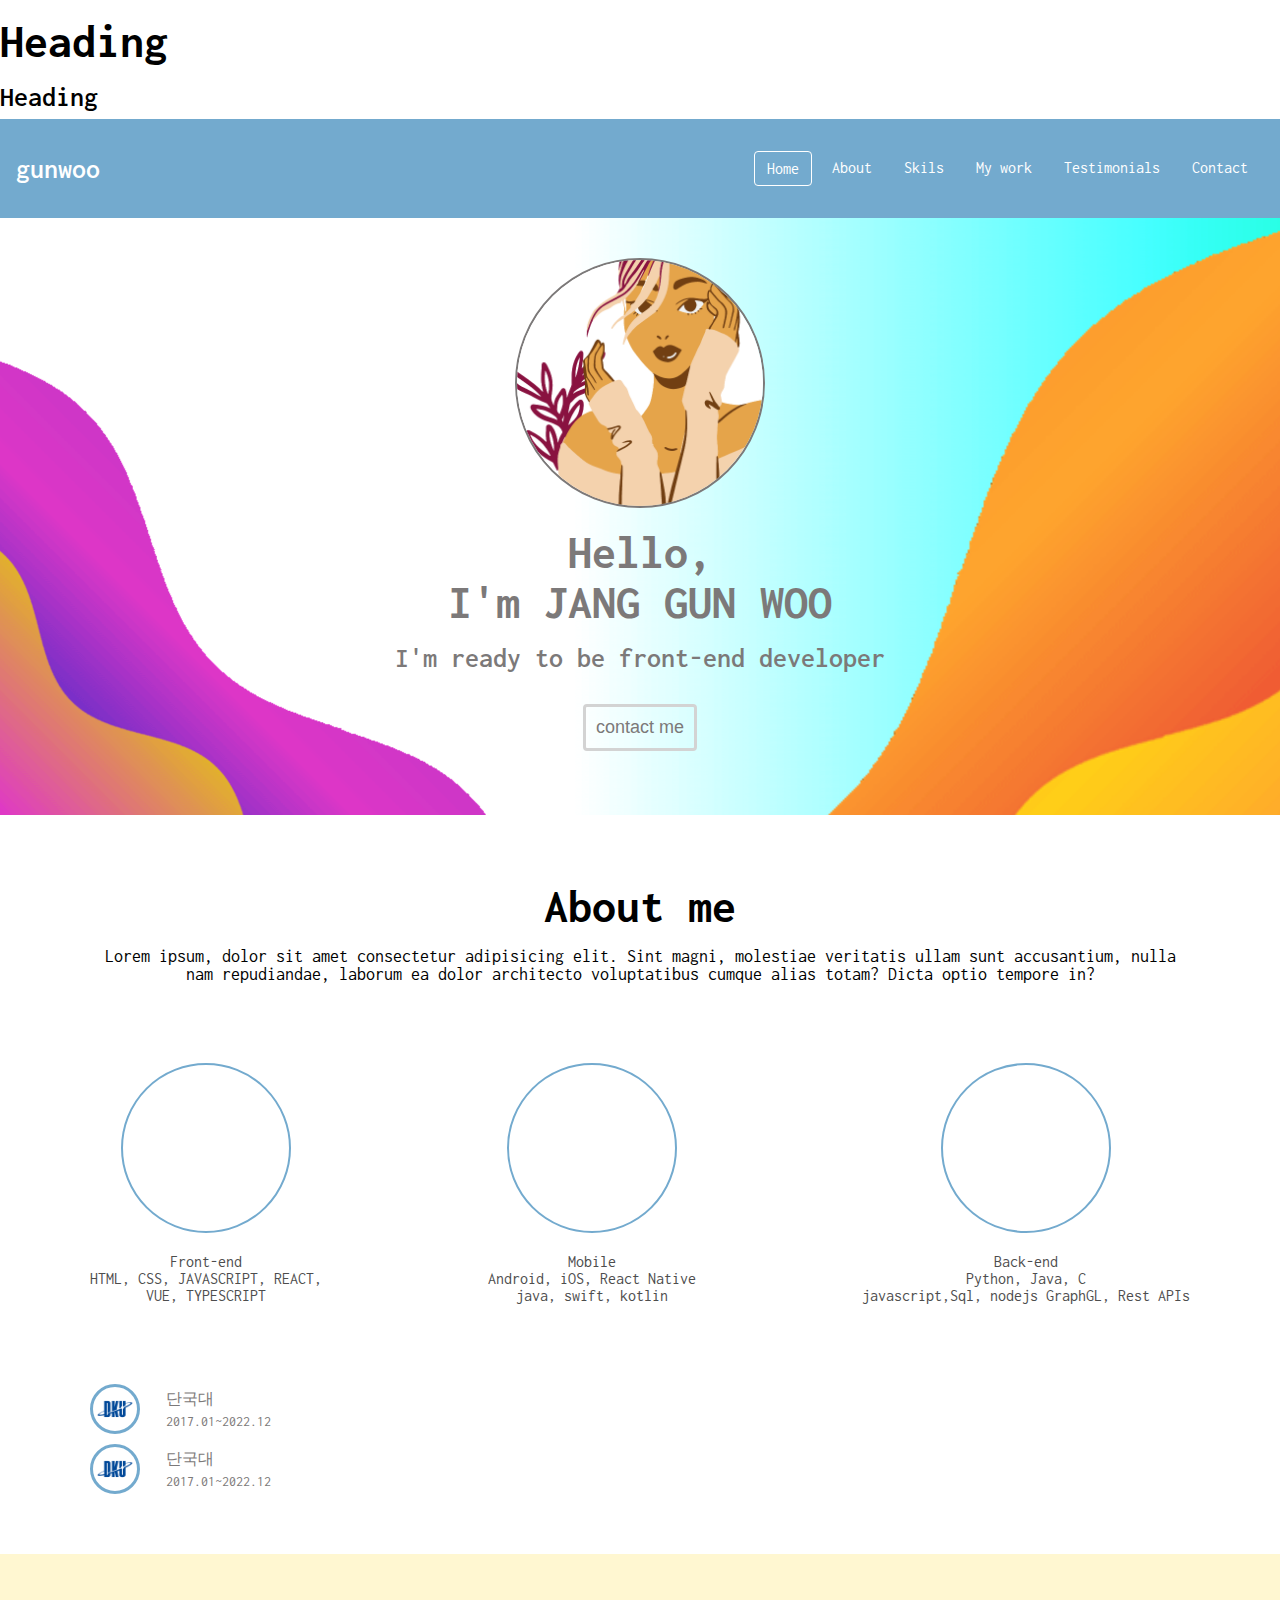
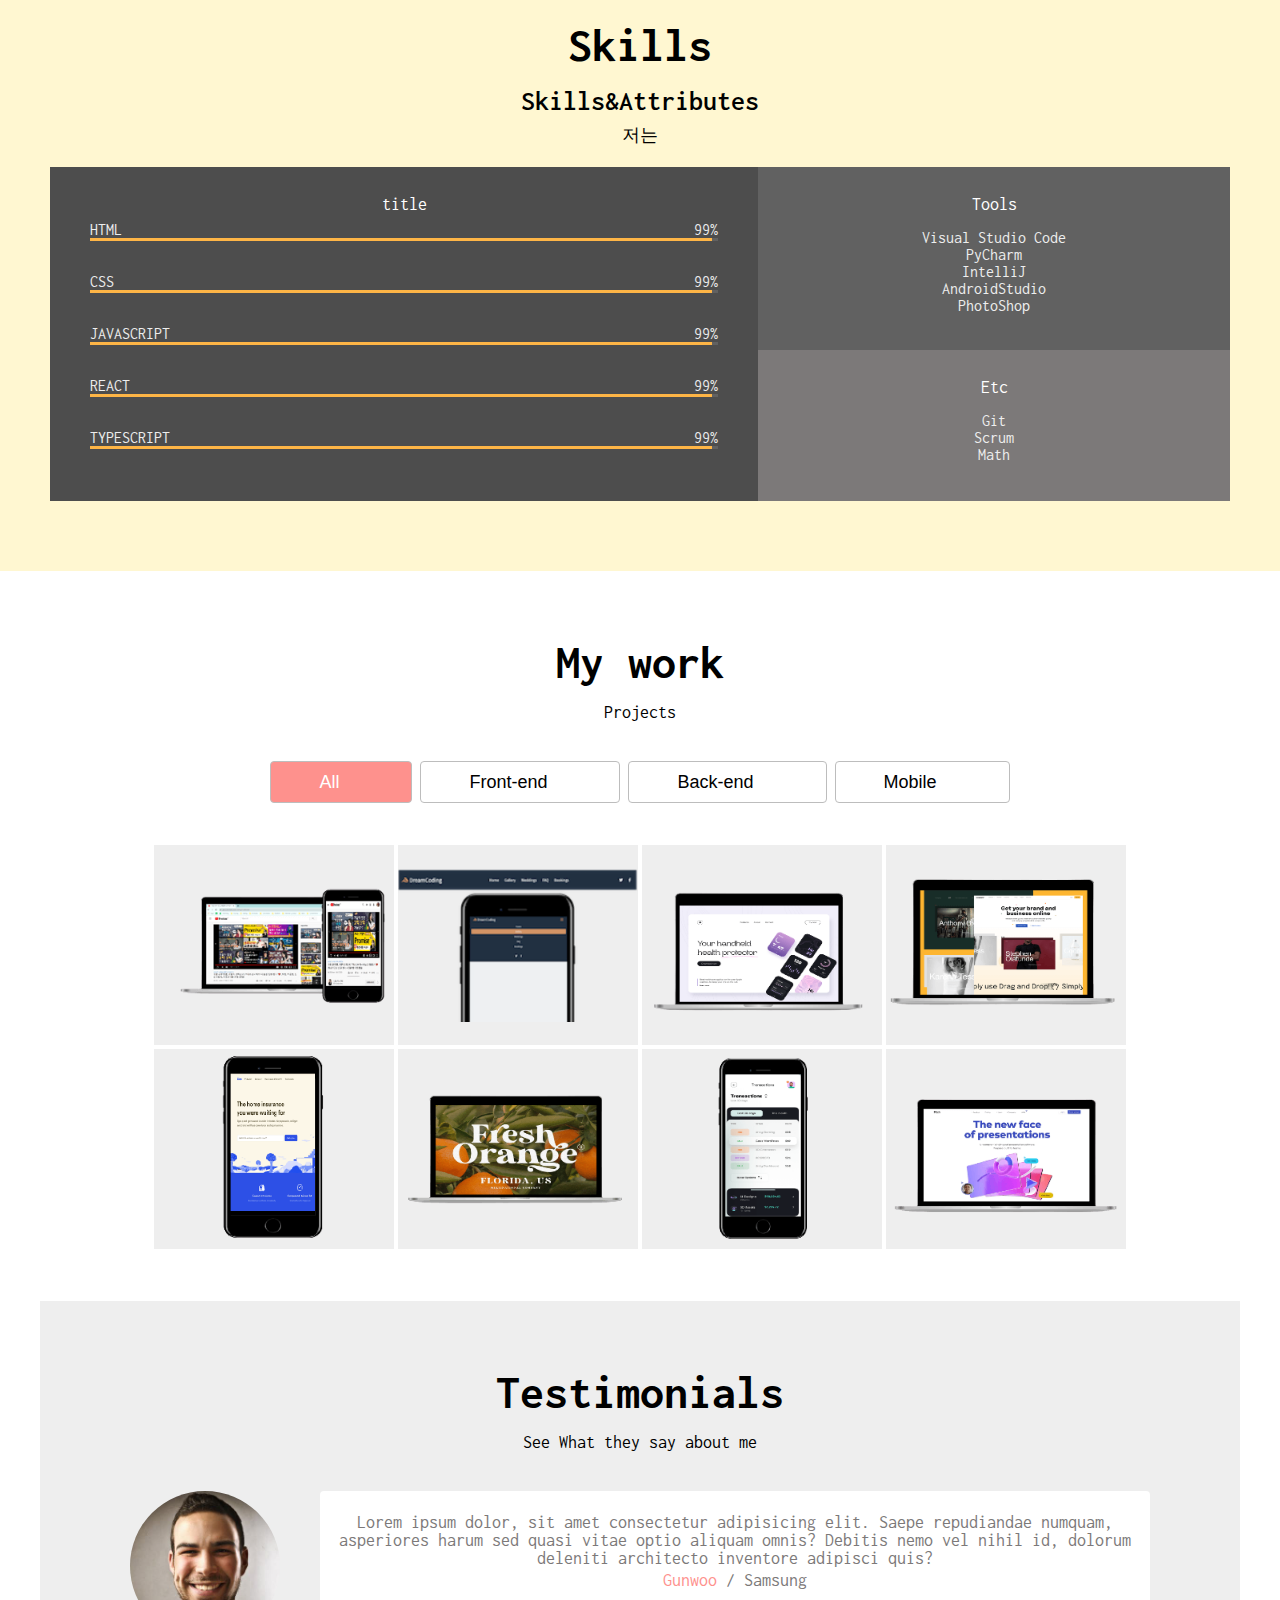
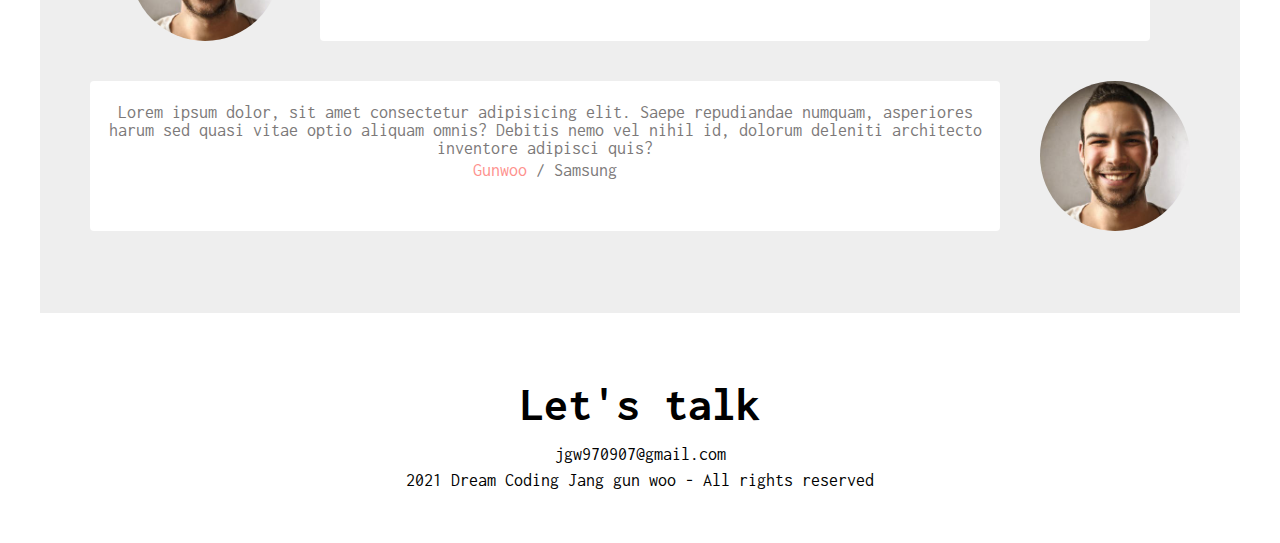
==== index.html @ 12e44b6b "CSS: WORK,TESTIMONIALS" ====
<!DOCTYPE html>
<html lang="en">
  <head>
    <meta charset="UTF-8" />
    <meta http-equiv="X-UA-Compatible" content="IE=edge" />
    <meta name="viewport" content="width=device-width, initial-scale=1.0" />
    <title>gunwoo's Portfolio</title>
    <meta name="description" content="new pront-end developer" />
    <meta name="author" contents="JangGunWoo" />
    <link rel="preconnect" href="https://fonts.googleapis.com" />
    <link rel="preconnect" href="https://fonts.gstatic.com" crossorigin />
    <link rel="icon" type="image/png" href="images/funny.png" />
    <link
      href="https://fonts.googleapis.com/css2?family=Open+Sans:wght@300;400;500&display=swap"
      rel="stylesheet"
    />
    <link rel="preconnect" href="https://fonts.googleapis.com">
    <link rel="preconnect" href="https://fonts.gstatic.com" crossorigin>
    <link href="https://fonts.googleapis.com/css2?family=Inconsolata&family=Open+Sans:wght@300;400;500&display=swap" rel="stylesheet">
    <link
      rel="stylesheet"
      href="https://use.fontawesome.com/releases/v5.15.4/css/all.css"
      integrity="sha384-DyZ88mC6Up2uqS4h/KRgHuoeGwBcD4Ng9SiP4dIRy0EXTlnuz47vAwmeGwVChigm"
      crossorigin="anonymous"
    />
    <link rel="stylesheet" href="main.css" />
    <script src="main.js" defer></script>
  </head>
  <body>
    <h1>Heading</h1>
    <h2>Heading</h2>
    <!-- NAVBAR -->
    <nav id="navbar"> 
      <div class="navbar__logo">
        <i class="fas fa-book"></i>
        <a href="#">gunwoo</a>
      </div>
      <div class="navbar__menu">
        <ul class="navbar__menu">
            <li class="navbar__menu__item active">Home</li>
            <li class="navbar__menu__item">About</li>
            <li class="navbar__menu__item">Skils</li>
            <li class="navbar__menu__item">My work</li>
            <li class="navbar__menu__item">Testimonials</li>
            <li class="navbar__menu__item">Contact</li>
        </ul>
      </div>
    </nav>
    <!-- HOME -->
    <section id="home">
      <img src="images/funny.png" alt="jang's img" class="home_avatar" />
      <h1 class="home__title">Hello, <br />I'm JANG GUN WOO</h1>
      <h2 class="home__description">I'm ready to be front-end developer</h2>
      <button class="home__contact">contact me</button>
    </section>
    <!-- ABOUT -->
    <section id="about" class="section section__container">
      <h1>About me</h1>
      <p>
        Lorem ipsum, dolor sit amet consectetur adipisicing elit. Sint magni, molestiae veritatis
        ullam sunt accusantium, nulla nam repudiandae, laborum ea dolor architecto voluptatibus
        cumque alias totam? Dicta optio tempore in?
      </p>
      <div class="about__cards">
        <div class="about_card1">
          <div class="card__icon">
            <i class="fab fa-html5"></i>
          </div>
          <div class="card__title">Front-end</div>
          <div class="card__description">HTML, CSS, JAVASCRIPT, REACT, <br />VUE, TYPESCRIPT</div>
        </div>
        <div class="about_card2">
          <div class="card__icon">
            <i class="fas fa-mobile-alt"></i>
          </div>
          <div class="card__title">Mobile</div>
          <div class="card__description">Android, iOS, React Native <br />java, swift, kotlin</div>
        </div>
        <div class="about_card3">
          <div class="card__icon">
            <i class="fas fa-database"></i>
          </div>
          <div class="card__title">Back-end</div>
          <div class="card__description">Python, Java, C<br />javascript,Sql, nodejs GraphGL, Rest APIs</div>
        </div>
      </div>
      <div class="about__jobs">
        <img src="images/dku.png" alt="단국대" class="job__logo" />
        <div class="job__description">
          <p class="job__name">단국대</p>
          <p class="job__period">2017.01~2022.12</p>
        </div>
      </div>
      <div class="about__jobs">
        <img src="images/dku.png" alt="단국대" class="job__logo" />
        <div class="job__description">
          <p class="job__name">단국대</p>
          <p class="job__period">2017.01~2022.12</p>
        </div>
      </div>
    </section>
    <!-- SKILLS -->
    <section id="skills" class="section">
      <div class="section__container">
        <h1>Skills</h1>
        <h2>Skills&Attributes</h2>
        <p>저는</p>
        <div class="skillset">
          <div class="skillset__left">
            <h3 class="skillset__title">title</h3>
            <div class="skill"> 
              <div class="skill__description">
                <span>HTML</span>
                <span>99%</span>
              </div> 
              <div class="skill__bar">
                <div class="skill__value" style="width: 99%;"></div>
              </div>
            </div>
            <div class="skill"> 
              <div class="skill__description">
                <span>CSS</span>
                <span>99%</span>
              </div> 
              <div class="skill__bar">
                <div class="skill__value" style="width: 99%;"></div>
              </div>
            </div>
            <div class="skill"> 
              <div class="skill__description">
                <span>JAVASCRIPT</span>
                <span>99%</span>
              </div> 
              <div class="skill__bar">
                <div class="skill__value" style="width: 99%;"></div>
              </div>
            </div>
            <div class="skill"> 
              <div class="skill__description">
                <span>REACT</span>
                <span>99%</span>
              </div> 
              <div class="skill__bar">
                <div class="skill__value" style="width: 99%;"></div>
              </div>
            </div>
            <div class="skill"> 
              
              <div class="skill__description">
                <span>TYPESCRIPT</span>
                <span>99%</span>
              </div>
              <div class="skill__bar">
                <div class="skill__value" style="width: 99%;"></div>
              </div>
            </div>
          </div>
          <div class="skillset__right">
            <div class="tools">
              <h3 class="skillset__title">Tools</h3>
              <ul class="tools__list">
                <li><span>Visual Studio Code</span></li>
                <li><span>PyCharm</span></li>
                <li><span>IntelliJ</span></li>
                <li><span>AndroidStudio</span></li>
                <li><span>PhotoShop</span></li>
              </ul>
            </div>
            <div class="etc">
              <h3 class="skillset__title">Etc</h3>
              <ul class="etc__list">
                <li><span>Git</span></li>
                <li><span>Scrum</span></li>
                <li><span>Math</span></li>
              </ul>
            </div>
          </div>
        </div>
      </div>
    </section>
    <!-- WORK -->
    <section id="work" class="section section__container">
      <h1>My work</h1>
      <h3>Projects</h3>
      <div class="category">
        <button class="category__btn active">All<span class="category__count">2</span></button>
        <button class="category__btn">Front-end<span class="category__count">2</span></button>
        <button class="category__btn">Back-end<span class="category__count">2</span></button>
        <button class="category__btn">Mobile<span class="category__count">2</span></button>
      </div>
      <div class="work__projects">
        <a href="https://youtube.com" class="project" target="blank">
          <img src="images/projects/projects/project1.png" alt="Youtube" class="project__image"/>
          <div class="project__description">
            <h3>Youtube Site</h3>
            <span>Clone coding HTML & CSS</span>
          </div>
        </a>
        <a href="https://youtube.com" class="project" target="blank">
          <img src="images/projects/projects/project2.png" alt="Youtube" class="project__image"/>
          <div class="project__description">
            <h3>Youtube Site</h3>
            <span>Clone coding HTML & CSS</span>
          </div>
        </a>
        <a href="https://youtube.com" class="project" target="blank">
          <img src="images/projects/projects/project3.png" alt="Youtube" class="project__image"/>
          <div class="project__description">
            <h3>Youtube Site</h3>
            <span>Clone coding HTML & CSS</span>
          </div>
        </a>
        <a href="https://youtube.com" class="project" target="blank">
          <img src="images/projects/projects/project4.png" alt="Youtube" class="project__image"/>
          <div class="project__description">
            <h3>Youtube Site</h3>
            <span>Clone coding HTML & CSS</span>
          </div>
        </a>
        <a href="https://youtube.com" class="project" target="blank">
          <img src="images/projects/projects/project5.png" alt="Youtube" class="project__image"/>
          <div class="project__description">
            <h3>Youtube Site</h3>
            <span>Clone coding HTML & CSS</span>
          </div>
        </a>
        <a href="https://youtube.com" class="project" target="blank">
          <img src="images/projects/projects/project6.png" alt="Youtube" class="project__image"/>
          <div class="project__description">
            <h3>Youtube Site</h3>
            <span>Clone coding HTML & CSS</span>
          </div>
        </a>
        <a href="https://youtube.com" class="project" target="blank">
          <img src="images/projects/projects/project7.png" alt="Youtube" class="project__image"/>
          <div class="project__description">
            <h3>Youtube Site</h3>
            <span>Clone coding HTML & CSS</span>
          </div>
        </a>
        <a href="https://youtube.com" class="project" target="blank">
          <img src="images/projects/projects/project8.png" alt="Youtube" class="project__image"/>
          <div class="project__description">
            <h3>Youtube Site</h3>
            <span>Clone coding HTML & CSS</span>
          </div>
        </a>
      </div>
    </section>
    <!-- TESTIMONIALS -->
    <section id="testimonials" class="section section__container">
      <h1>Testimonials</h1>
      <h3>See What they say about me</h3>
      <div class="testimonials">
        <div class="testimonial">
          <img src="images/projects/projects/person.jpg" alt="person" class="testimonial__img" />
          <div class="testimonial__speech-bubble">
            <p>
              Lorem ipsum dolor, sit amet consectetur adipisicing elit. Saepe repudiandae numquam,
              asperiores harum sed quasi vitae optio aliquam omnis? Debitis nemo vel nihil id,
              dolorum deleniti architecto inventore adipisci quis?
            </p>
            <p class="name"><a href="https://github.com">Gunwoo</a> / Samsung</p>
          </div>
        </div>
      </div>
      <div class="testimonial">
        <div class="testimonial__speech-bubble">
          <p>
            Lorem ipsum dolor, sit amet consectetur adipisicing elit. Saepe repudiandae numquam,
            asperiores harum sed quasi vitae optio aliquam omnis? Debitis nemo vel nihil id,
            dolorum deleniti architecto inventore adipisci quis?
          </p>
          <p class="name"><a href="https://github.com">Gunwoo</a> / Samsung</p>
        </div>
        <img src="images/projects/projects/person.jpg" alt="person" class="testimonial__img" />
      </div>
    </div>
    </section>
    <!-- CONTACT -->
    <section id="contact" class="section section__container">
      <h1 class="contact__title">Let's talk</h1>
        <h3 class="contact__email">jgw970907@gmail.com</h3>
        <div class="contact__icon">
          <a href="https://github.com" target="_blank"><i class="fab fa-github"></i></a>
          <a href="#"><i class="fab fa-invision" target="_blank"></i></a>
        </div>
        <p class="contact__rights">
          2021 Dream Coding Jang gun woo - All rights reserved
        </p>
    </section>
  </body>
</html>
---- main.css ----
/* Global */

:root {
  /* Color */
  --color-white: #ffffff;
  --color-light-white: #eeeeee;
  --color-dark-white: #bdbdbd;
  --color-pink: #fe918d;
  --color-dark-pink: #ff6863;
  --color-dark-grey: #4d4d4d;
  --color-grey: #616161;
  --color-light-grey: #7c7979;
  --color-blue: #73aace;
  --color-yellow: #fff7d1;
  --color-orange: #feb546;
  --color-black: #000000;

  /* Font size */
  --font-large: 48px;
  --font-medium: 28px;
  --font-regular: 18px;
  --font-small: 16px;
  --font-micro: 14px;

  /* Font weight */
  --weight-bold: 700;
  --weight-semi-bold: 600;
  --weight-regular: 400;

  /* Size */
  --size-border-radius: 4px;
  /* Animation duration */
  --animation-duration: 300ms;
}

/* Universal tags */
* {
  box-sizing: border-box;
}
body {
  font-family: 'Inconsolata', monospace;
  margin: 0;
  cursor: default;
}
button {
  background-color: transparent;
  cursor: pointer;
  outline: none;
  border: none;
}
a {
  text-decoration: none;
  color: var(--color-white);
}
ul {
  list-style: none;
  padding-left: 0;
}
/* Typography */

h1 {
  font-size: var(--font-large);
  font-weight: var(--weight-bold);
  color: var(--color-black);
  margin: 16px 0px;
}

h2 {
  font-size: var(--font-medium);
  font-weight: var(--weight-semi-bold);
  color: var(--color-black);
  margin: 8px 0;
}

h3 {
  font-size: var(--font-regular);
  font-weight: var(--weight-regular);
  color: var(--color-black);
  margin: 8px 0;
}

p {
  font-size: var(--font-regular);
  font-weight: var(--weight-regular);
  color: var(--color-black);
  margin: 4px 0;
}

/* Navbar */
#navbar {
  display: flex;
  justify-content: space-between;
  background-color: #73aace;
  align-items: center;
  color: var(--color-white);
  padding: 16px;
}
.navbar__logo {
  font-size: var(--font-medium);
  font-weight: var(--weight-semi-bold);
}
.navbar__menu {
  display: flex;
}
.navbar__menu__item {
  padding: 8px 12px;
  margin: 0 4px;
  cursor: pointer;
  border-radius: var(--size-border-radius);
}
.navbar__menu__item.active {
  border: 1px solid var(--color-white);
}
.navbar__menu__item:hover {
  background-color: var(--color-dark-grey);
}

/* Home */
#home {
  background: url('images/home-background.png') center/cover no-repeat;
  padding: 40px;
  text-align: center;
}
.home_avatar {
  width: 250px;
  height: 250px;
  border-radius: 50%;
  border: 2px solid var(--color-light-grey);
}
.home__title,
.home__description {
  color: var(--color-light-grey);
}
.home__contact {
  font-size: var(--font-regular);
  font-weight: var(--weight-regular);
  color: var(--color-light-grey);
  border: 3px solid lightgray;
  border-radius: var(--size-border-radius);
  margin: 24px;
  padding: 10px;
}
/* Section */
.section {
  padding: 50px;
  text-align: center;
  margin: auto;
}
.section__container {
  max-width: 1200px;
  margin: auto;
}
.about__cards {
  display: flex;
  justify-content: space-between;
  margin: 80px 0;
}
.card__icon {
  border: 2px solid var(--color-blue);
  border-radius: 50%;
  color: var(--color-blue);
  font-size: 70px;
  width: 170px;
  height: 170px;
  background-color: white;
  margin: auto;
  line-height: 170px;
  margin-bottom: 20px;
}
.card__title,
.card__description {
  color: var(--color-dark-grey);
}
.card__description {
  font-size: var(--font-small);
}
.card__icon i {
  transition: all var(--animation-duration) ease;
}
.card__icon:hover i {
  color: var(--color-pink);
  transform: rotate(-30deg) scale(1.1);
}
.about__jobs {
  align-items: center;
  margin: 10px 0;
  display: flex;
}
.job__description {
  margin: 0 16px;
  text-align: left;
}
.job__logo {
  border: 3px solid var(--color-blue);
  border-radius: 50%;
  margin-right: 10px;
  width: 50px;
  height: 50px;
}
.job__name,
.job__period {
  color: var(--color-light-grey);
}
.job__name {
  font-size: var(--font-small);
}
.job__period {
  font-size: var(--font-micro);
}
#skills {
  background-color: var(--color-yellow);
}
.skillset {
  margin: 20px 0;
  display: flex;
  background-color: var(--color-light-grey);
  color: var(--color-light-white);
}
.skillset__title {
  color: white;
}
.skillset__left {
  padding: 20px 40px;
  flex-basis: 60%;
  background-color: var(--color-dark-grey);
}
.skill {
  margin-bottom: 32px;
}
.skill__description {
  display: flex;
  justify-content: space-between;
}
.skill__bar {
  width: 100%;
  height: 3px;
  background-color: var(--color-grey);
}
.skill__value {
  width: 100%;
  height: 3px;
  background-color: var(--color-orange);
}
.skillset__right {
  flex-basis: 40%;
}
.tools {
  background-color: var(--color-grey);
}

.tools,
.etc {
  padding: 20px;
}

/* Work */
.category {
  margin: 40px;
}
.category__btn {
  border: 1px solid var(--color-dark-white);
  border-radius: var(--size-border-radius);
  font-size: var(--font-regular);
  padding: 8px 48px;
}
.category__btn.active,
.category__btn:hover {
  background-color: var(--color-pink);
  color: var(--color-white);
}
.category__btn.active,
.category__count.active,
.category__btn:hover .category__count {
  opacity: 1;
  top: 0;
}
.category__count {
  background-color: var(--color-orange);
  border-radius: 50%;
  color: var(--color-white);
  width: 24px;
  height: 24px;
  display: inline-block;
  line-height: 24px;
  position: relative;
  top: -20px;
  left: 4px;
  opacity: 0;
  transition: all var(--animation-duration) ease-in;
}
.work__projects {
  display: flex;
  flex-wrap: wrap;
  justify-content: center;
}
.project {
  position: relative;
  display: flex;
  justify-content: center;
  align-items: center;
  width: 240px;
  height: 200px;
  margin: 2px;
  background-color: var(--color-light-white);
}
.project__image {
  max-width: 100%;
  max-height: 100%;
}
.project__description {
  position: absolute;
  background-color: black;
  display: flex;
  flex-direction: column;
  justify-content: center;
  width: 100%;
  height: 100%;
  top: 0;
  left: 0;
  opacity: 0;
  transform: translateY(10px);
  transition: all var(--animation-duration) ease-in;
}
.project:hover .project__description {
  transform: translateY(0px);
  opacity: 0.8;
}
.project__description h3 {
  color: var(--color-white);
}
.project__description h3:after {
  content: '';
  display: block;
  position: relative;
  left: 50%;
  width: 25px;
  height: 2px;
  margin-left: -12px;
  margin-top: 8px;
  background-color: var(--color-dark-white);
}
#testimonials {
  background-color: var(--color-light-white);
}
.testimonials {
  margin: 40px;
}
.testimonial {
  display: flex;
  margin: 32px 0;
}
.testimonial__img {
  width: 150px;
  height: 150px;
  border-radius: 50%;
}
.testimonial__img:nth-child(odd) {
  margin-right: 40px;
}
.testimonial__img:nth-child(even) {
  margin-left: 40px;
}
.testimonial__speech-bubble {
  padding: 18px;
  background-color: var(--color-white);
  border-radius: var(--size-border-radius);
}
.testimonial__speech-bubble p {
  color: var(--color-light-grey);
}
.testimonial__speech-bubble a {
  color: var(--color-pink);
}
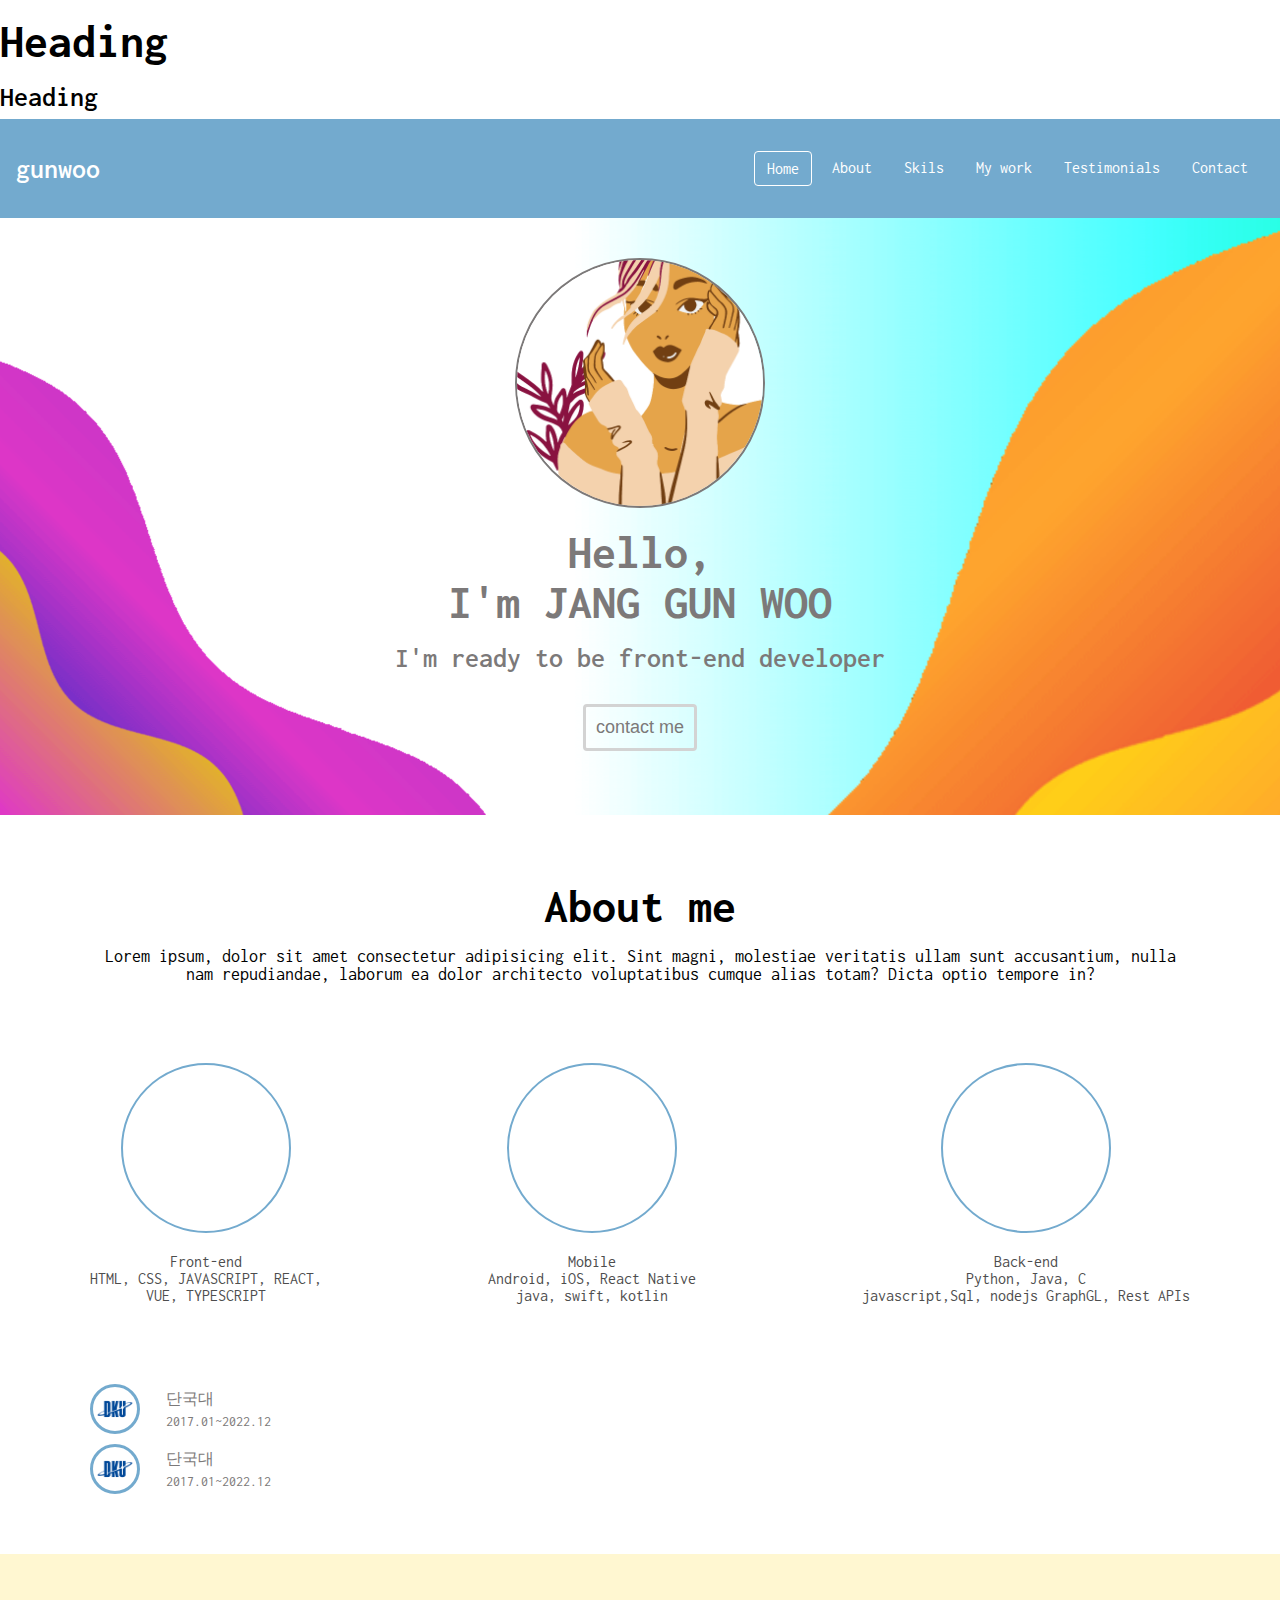
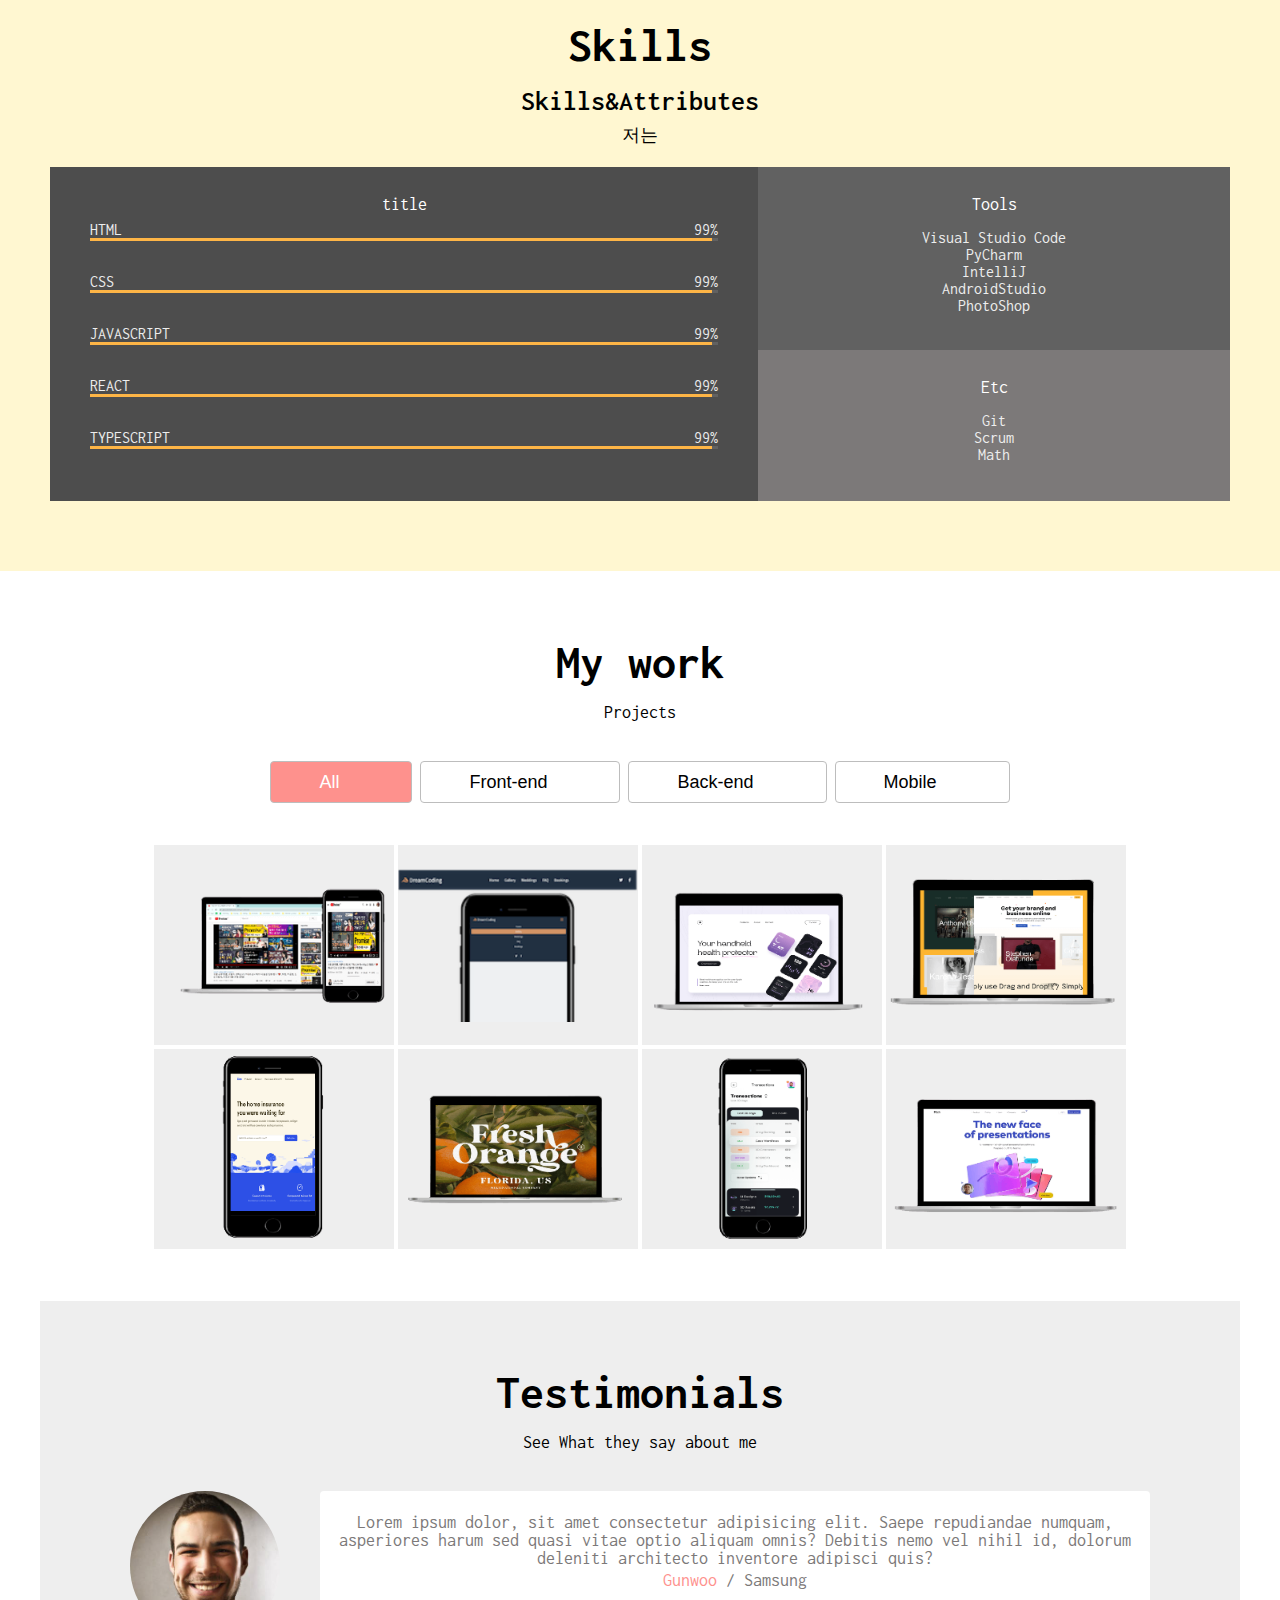
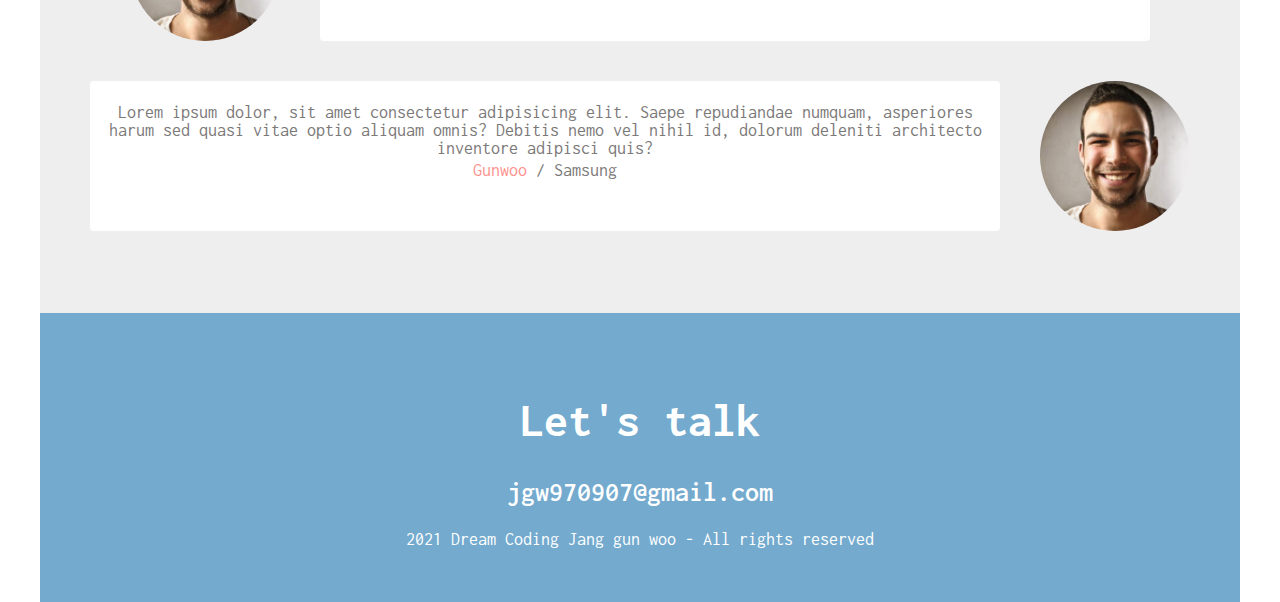
==== commit 70fa2179: "CSS: CONTACT" ====
--- a/index.html
+++ b/index.html
@@ -279,8 +279,8 @@
     </section>
     <!-- CONTACT -->
     <section id="contact" class="section section__container">
-      <h1 class="contact__title">Let's talk</h1>
-        <h3 class="contact__email">jgw970907@gmail.com</h3>
+        <h1 class="contact__title">Let's talk</h1>
+        <h2 class="contact__email">jgw970907@gmail.com</h3>
         <div class="contact__icon">
           <a href="https://github.com" target="_blank"><i class="fab fa-github"></i></a>
           <a href="#"><i class="fab fa-invision" target="_blank"></i></a>
--- a/main.css
+++ b/main.css
@@ -150,6 +150,7 @@
   max-width: 1200px;
   margin: auto;
 }
+/* About */
 .about__cards {
   display: flex;
   justify-content: space-between;
@@ -371,3 +372,26 @@
 .testimonial__speech-bubble a {
   color: var(--color-pink);
 }
+/* Contact */
+#contact {
+  background-color: var(--color-blue);
+}
+.contact__email,
+.contact__rights,
+.contact__title {
+  color: var(--color-white);
+}
+.contact__title {
+  margin: 32px 0;
+}
+.contact__icon {
+  font-size: var(--font-large);
+  margin: 24px 0;
+}
+.contact__icon i {
+  transition: all var(duration) ease-in;
+}
+.contact__icon i:hover {
+  transform: scale(1.1);
+  color: var(--color-yellow);
+}
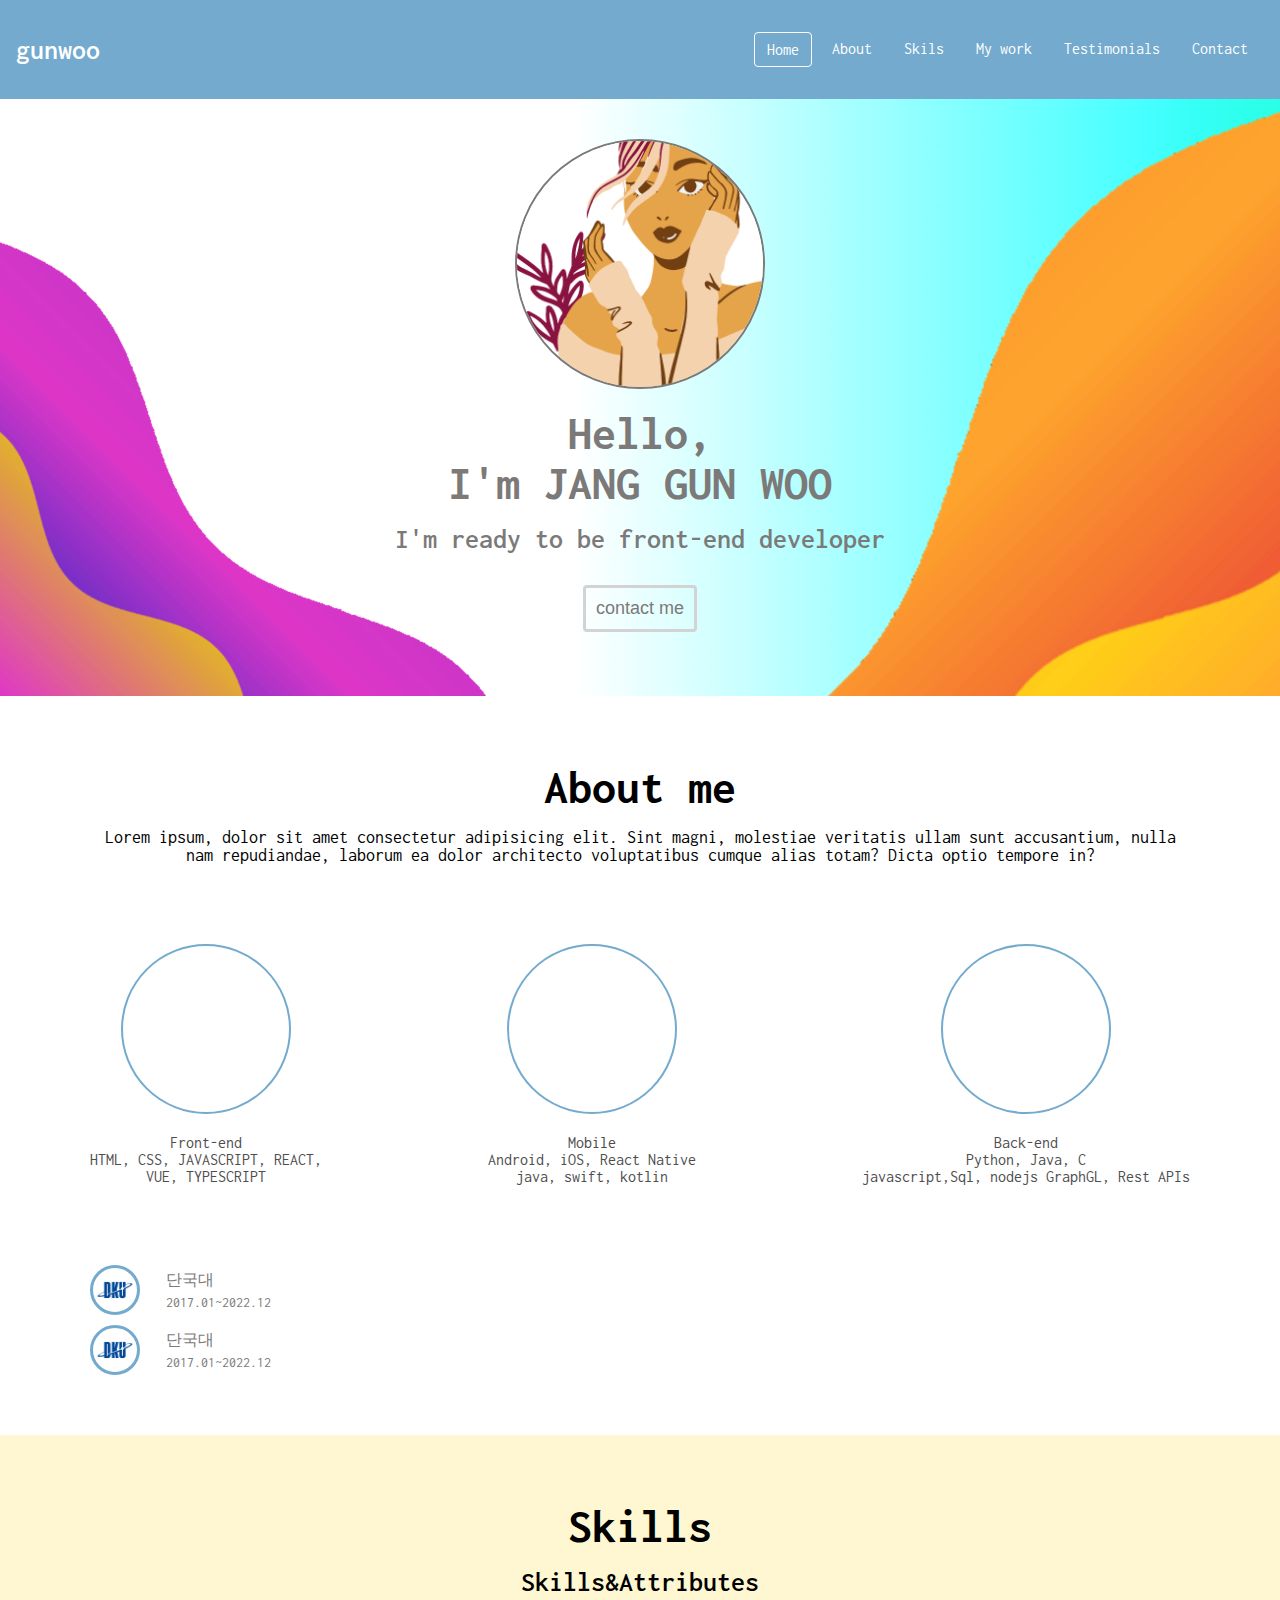
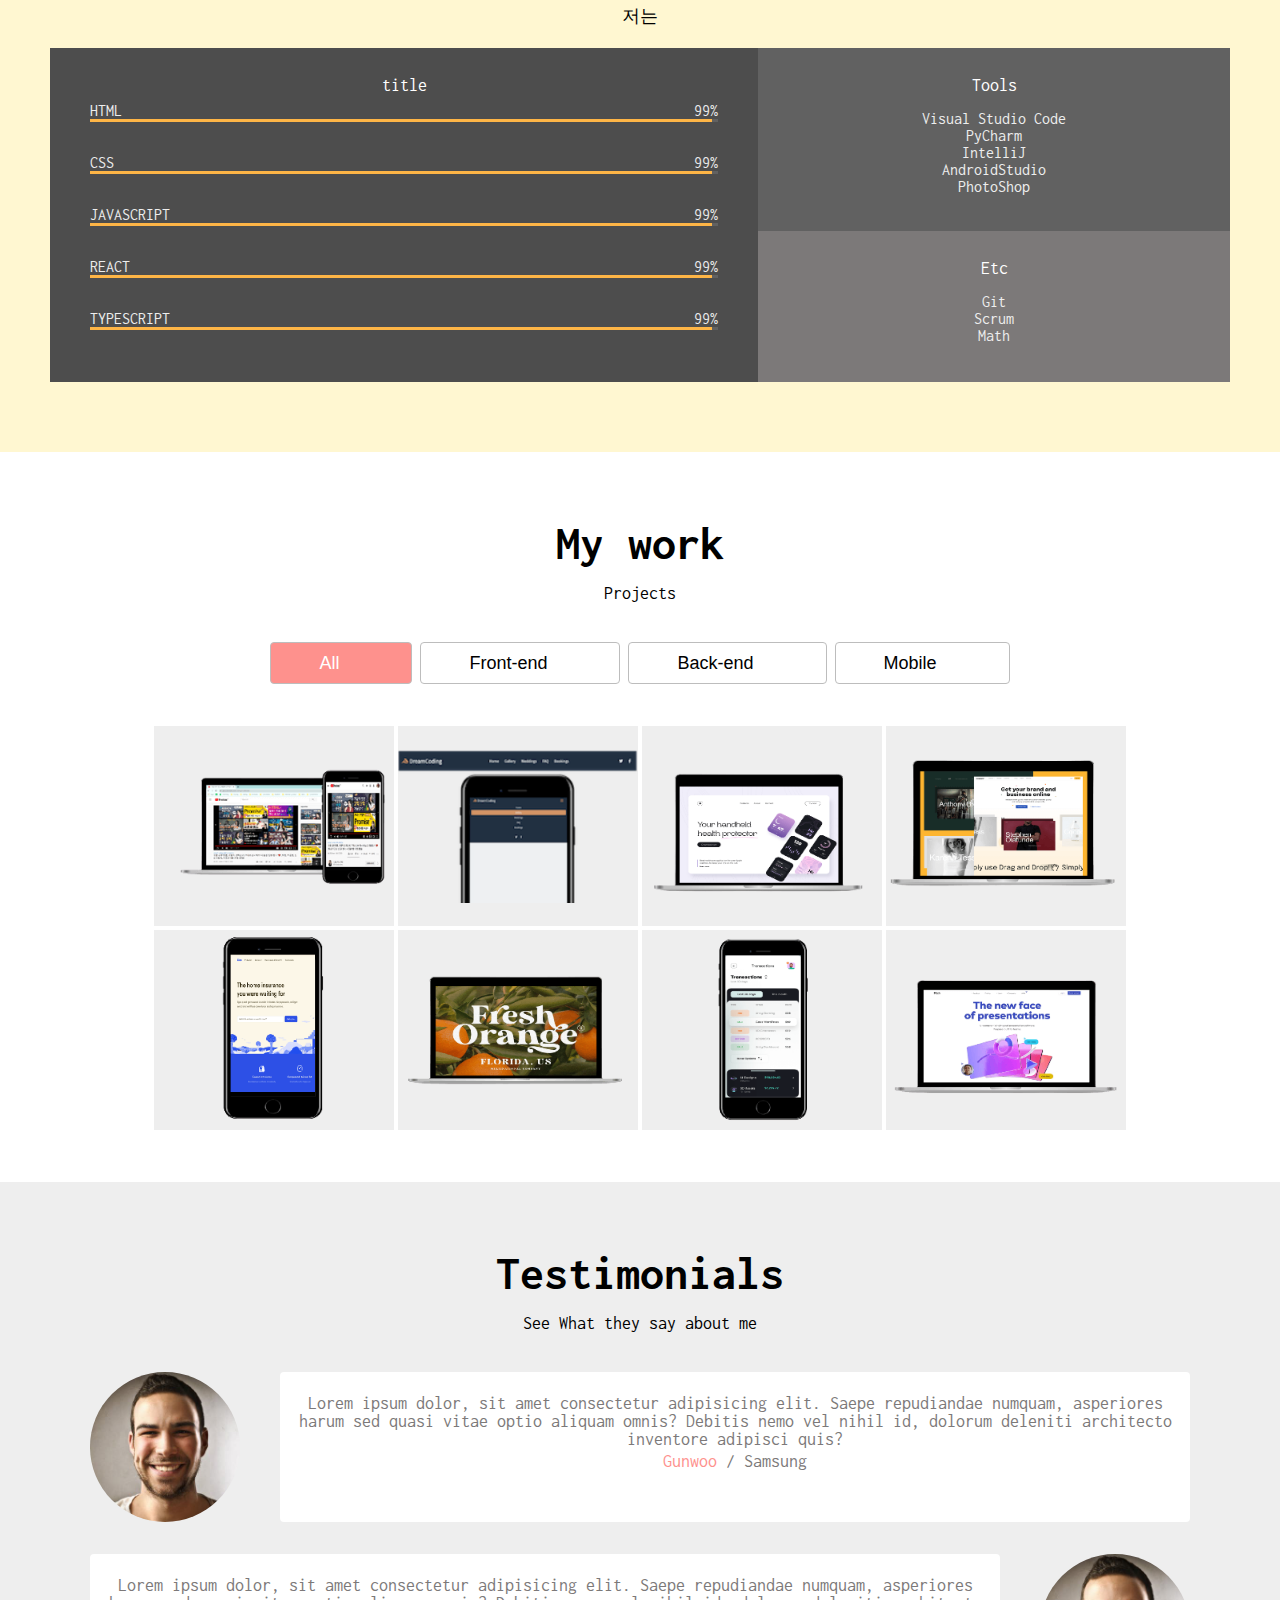
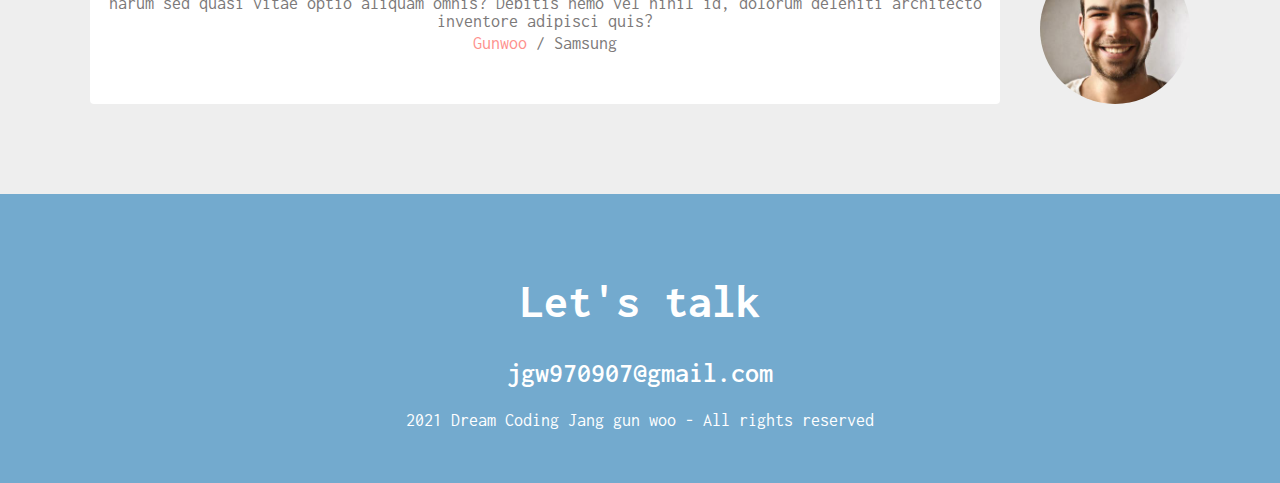
==== commit 67e5cc0a: "CSS: responsive" ====
--- a/index.html
+++ b/index.html
@@ -27,8 +27,6 @@
     <script src="main.js" defer></script>
   </head>
   <body>
-    <h1>Heading</h1>
-    <h2>Heading</h2>
     <!-- NAVBAR -->
     <nav id="navbar"> 
       <div class="navbar__logo">
@@ -45,7 +43,13 @@
             <li class="navbar__menu__item">Contact</li>
         </ul>
       </div>
+
+      <!-- Toggle button -->
+      <button class="navbar__toggle-btn">
+        <i class="fas fa-bars"></i>
+      </button>
     </nav>
+
     <!-- HOME -->
     <section id="home">
       <img src="images/funny.png" alt="jang's img" class="home_avatar" />
@@ -54,6 +58,7 @@
       <button class="home__contact">contact me</button>
     </section>
     <!-- ABOUT -->
+
     <section id="about" class="section section__container">
       <h1>About me</h1>
       <p>
@@ -62,21 +67,21 @@
         cumque alias totam? Dicta optio tempore in?
       </p>
       <div class="about__cards">
-        <div class="about_card1">
+        <div class="about__card">
           <div class="card__icon">
             <i class="fab fa-html5"></i>
           </div>
           <div class="card__title">Front-end</div>
           <div class="card__description">HTML, CSS, JAVASCRIPT, REACT, <br />VUE, TYPESCRIPT</div>
         </div>
-        <div class="about_card2">
+        <div class="about__card">
           <div class="card__icon">
             <i class="fas fa-mobile-alt"></i>
           </div>
           <div class="card__title">Mobile</div>
           <div class="card__description">Android, iOS, React Native <br />java, swift, kotlin</div>
         </div>
-        <div class="about_card3">
+        <div class="about__card">
           <div class="card__icon">
             <i class="fas fa-database"></i>
           </div>
@@ -179,8 +184,9 @@
       </div>
     </section>
     <!-- WORK -->
-    <section id="work" class="section section__container">
-      <h1>My work</h1>
+    <section id="work" class="section">
+      <div class="section__container">
+        <h1>My work</h1>
       <h3>Projects</h3>
       <div class="category">
         <button class="category__btn active">All<span class="category__count">2</span></button>
@@ -246,9 +252,11 @@
           </div>
         </a>
       </div>
+      </div>
     </section>
     <!-- TESTIMONIALS -->
-    <section id="testimonials" class="section section__container">
+    <section id="testimonials" class="section">
+     <div class="section__container">
       <h1>Testimonials</h1>
       <h3>See What they say about me</h3>
       <div class="testimonials">
@@ -263,22 +271,24 @@
             <p class="name"><a href="https://github.com">Gunwoo</a> / Samsung</p>
           </div>
         </div>
-      </div>
-      <div class="testimonial">
-        <div class="testimonial__speech-bubble">
-          <p>
-            Lorem ipsum dolor, sit amet consectetur adipisicing elit. Saepe repudiandae numquam,
-            asperiores harum sed quasi vitae optio aliquam omnis? Debitis nemo vel nihil id,
-            dolorum deleniti architecto inventore adipisci quis?
-          </p>
-          <p class="name"><a href="https://github.com">Gunwoo</a> / Samsung</p>
-        </div>
-        <img src="images/projects/projects/person.jpg" alt="person" class="testimonial__img" />
-      </div>
-    </div>
+        <div class="testimonial">
+          <div class="testimonial__speech-bubble">
+            <p>
+              Lorem ipsum dolor, sit amet consectetur adipisicing elit. Saepe repudiandae numquam,
+              asperiores harum sed quasi vitae optio aliquam omnis? Debitis nemo vel nihil id,
+              dolorum deleniti architecto inventore adipisci quis?
+            </p>
+            <p class="name"><a href="https://github.com">Gunwoo</a> / Samsung</p>
+          </div>
+          <img src="images/projects/projects/person.jpg" alt="person" class="testimonial__img" />
+        </div>
+      </div>
+     </div>
+      
     </section>
     <!-- CONTACT -->
-    <section id="contact" class="section section__container">
+    <section id="contact" class="section">
+      <div class="section__container">
         <h1 class="contact__title">Let's talk</h1>
         <h2 class="contact__email">jgw970907@gmail.com</h3>
         <div class="contact__icon">
@@ -288,6 +298,7 @@
         <p class="contact__rights">
           2021 Dream Coding Jang gun woo - All rights reserved
         </p>
+      </div>  
     </section>
   </body>
 </html>
--- a/main.css
+++ b/main.css
@@ -115,6 +115,14 @@
   background-color: var(--color-dark-grey);
 }
 
+.navbar__toggle-btn {
+  position: absolute;
+  right: 32px;
+  font-size: 24px;
+  color: var(--color-white);
+  top: 24px;
+  display: none;
+}
 /* Home */
 #home {
   background: url('images/home-background.png') center/cover no-repeat;
@@ -395,3 +403,36 @@
   transform: scale(1.1);
   color: var(--color-yellow);
 }
+
+/* For below 768px screen width */
+@media screen and (max-width: 768px) {
+  .navbar__toggle-btn {
+    display: block;
+  }
+  #navbar {
+    flex-direction: column;
+    align-items: flex-start;
+  }
+  .navbar__menu {
+    flex-direction: column;
+    align-items: center;
+    width: 100%;
+    display: none;
+  }
+  .about__cards {
+    flex-direction: column;
+  }
+  .about__card {
+    margin-bottom: 38px;
+  }
+  .skillset {
+    flex-direction: column;
+  }
+  .project {
+    flex-grow: 1;
+  }
+  .testimonial__img {
+    width: 80px;
+    height: 80px;
+  }
+}
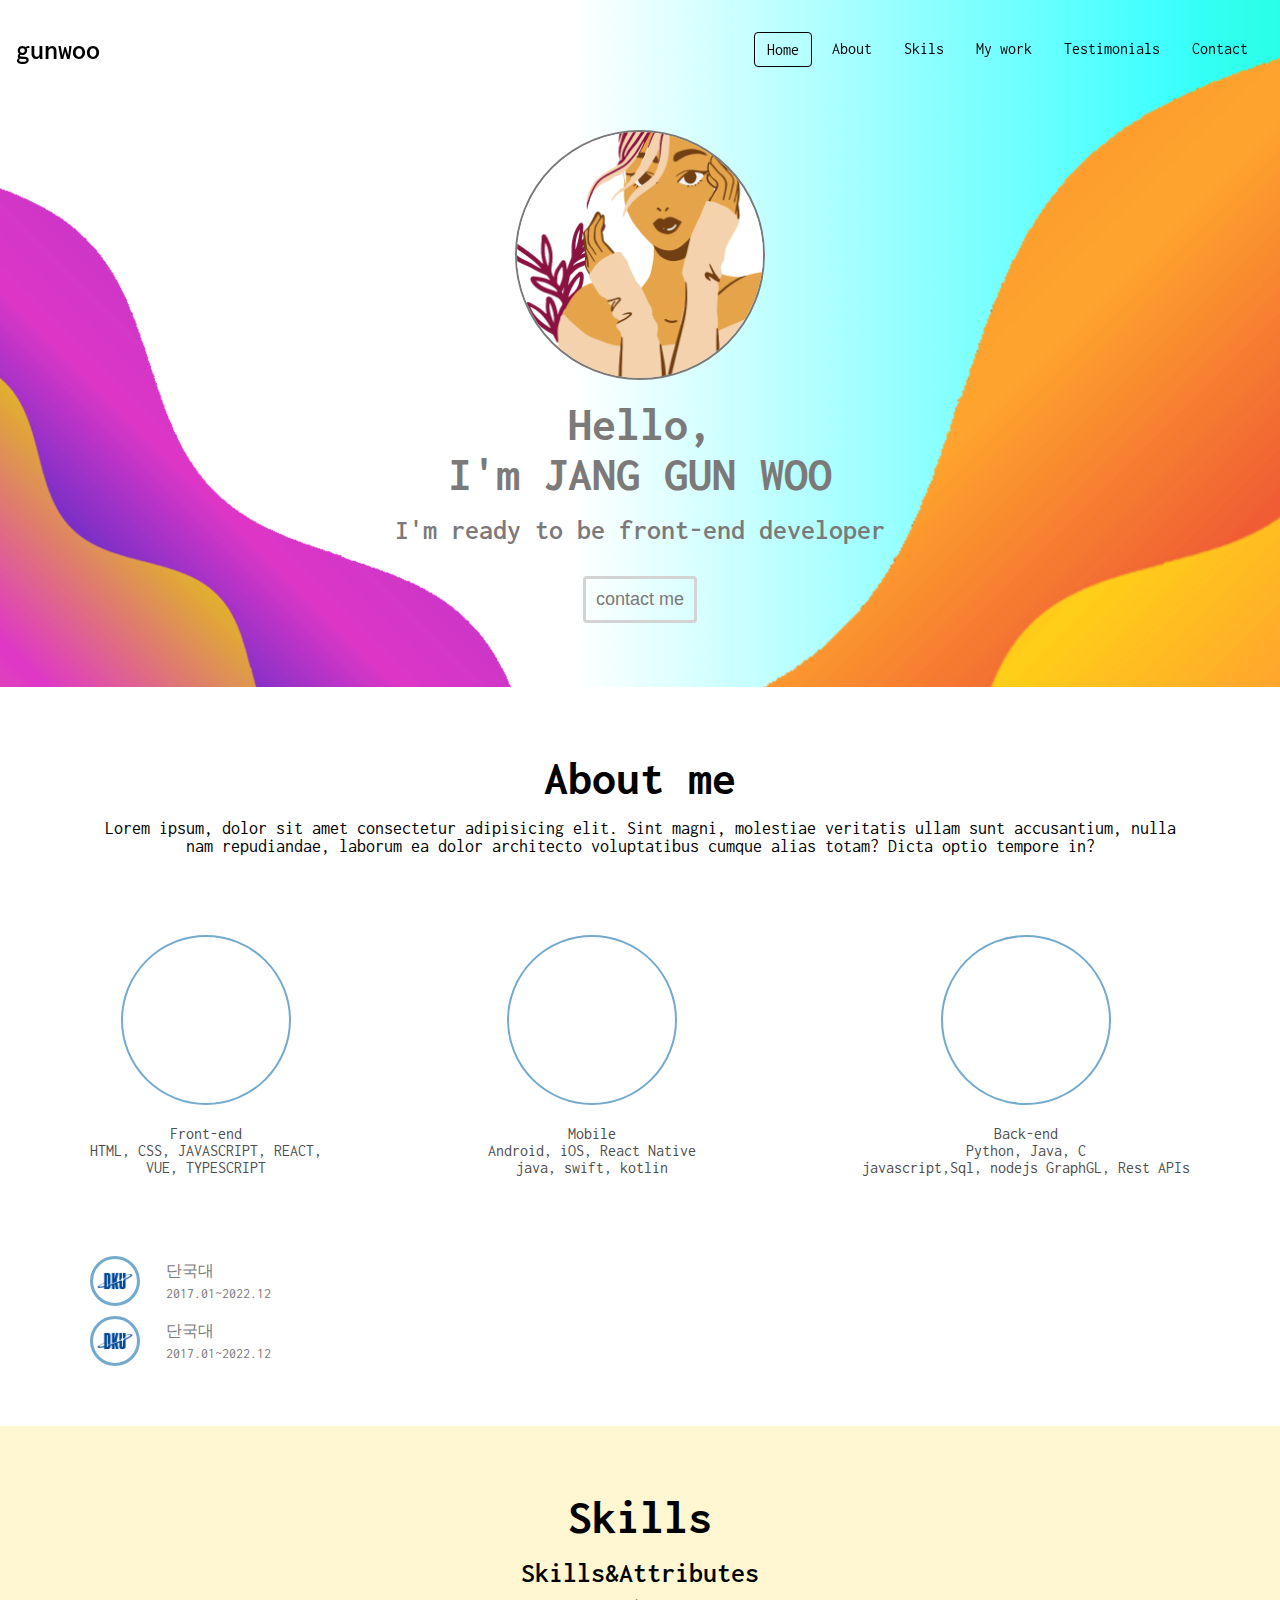
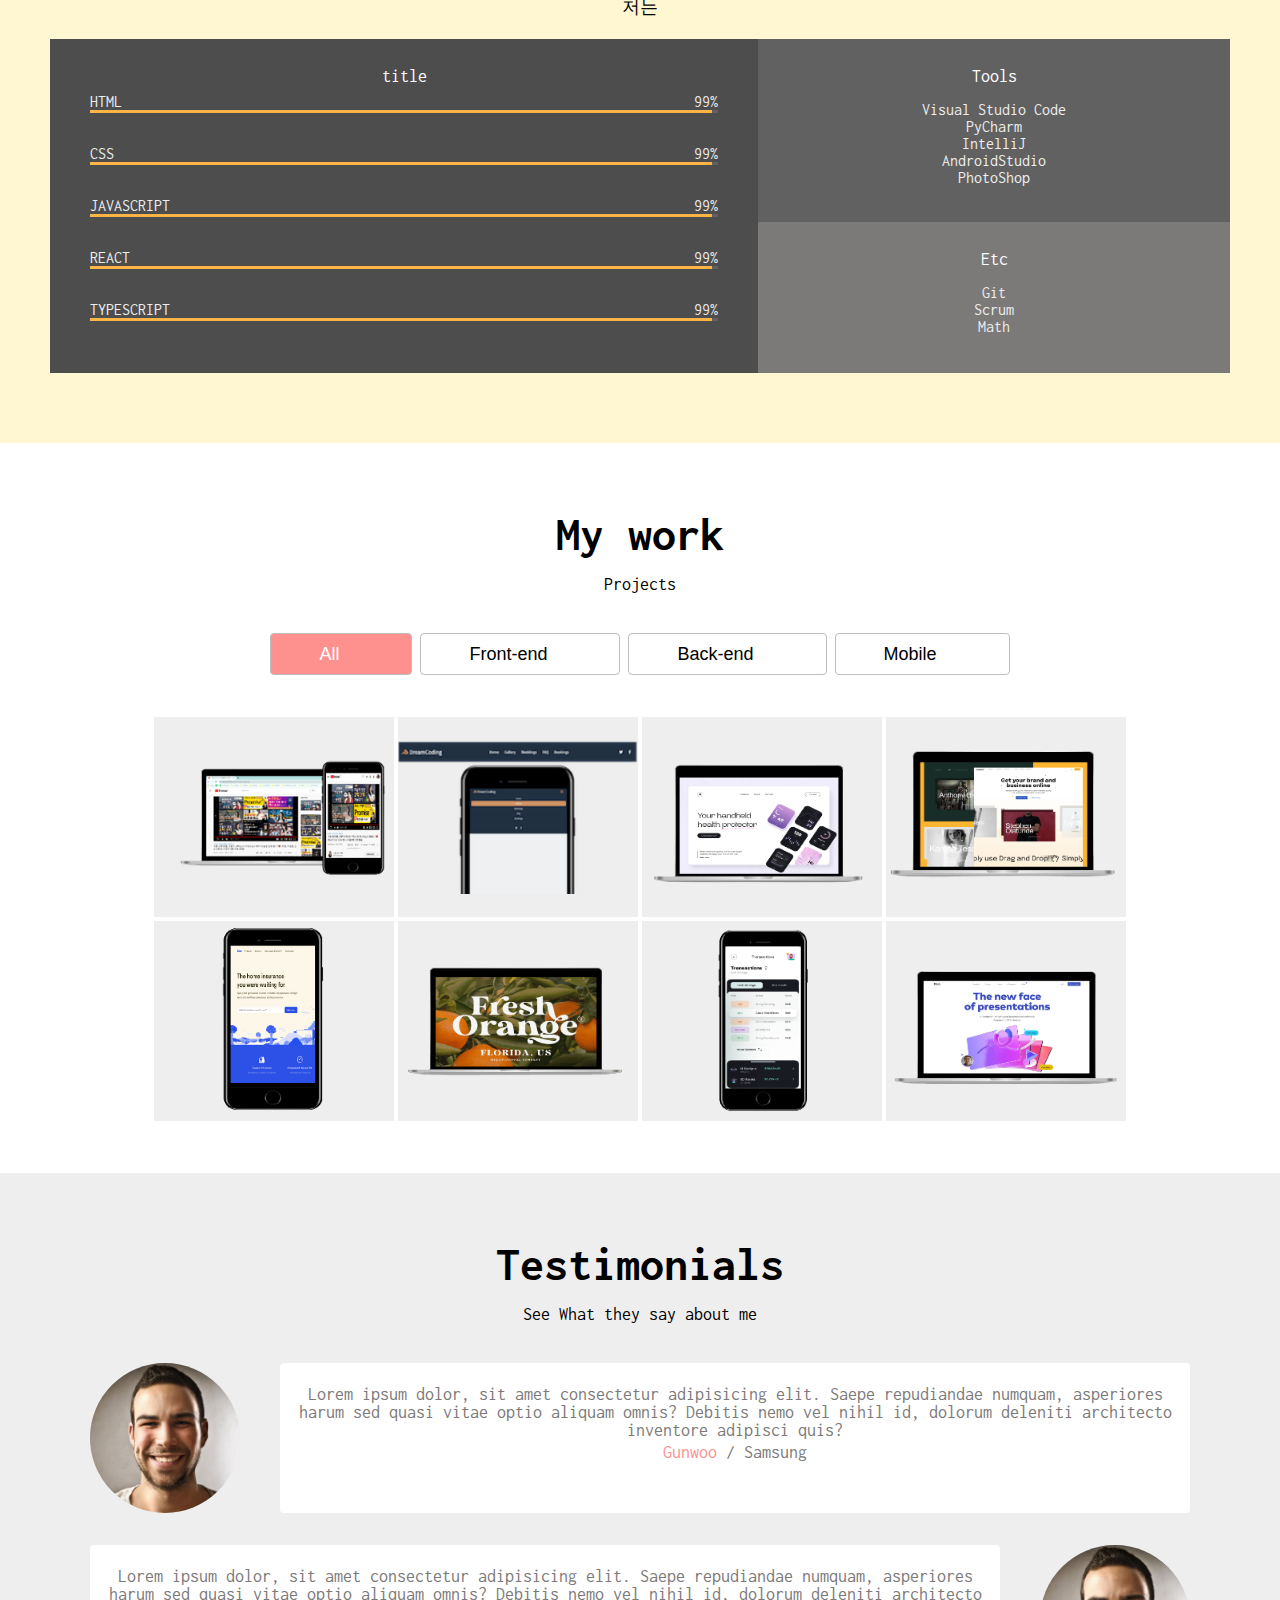
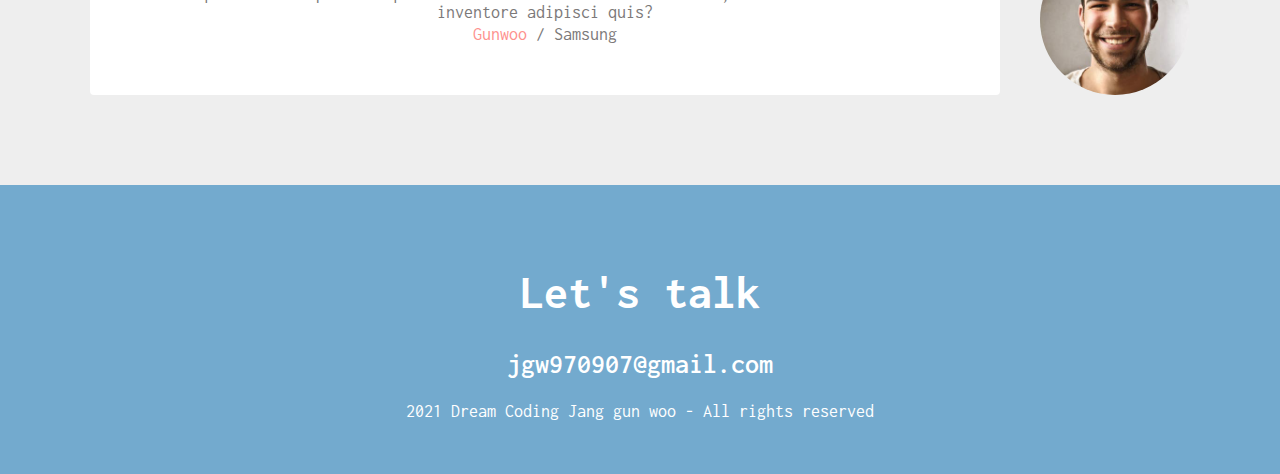
==== commit ef34965e: "JS:Navbar_Menu-item" ====
--- a/index.html
+++ b/index.html
@@ -35,12 +35,12 @@
       </div>
       <div class="navbar__menu">
         <ul class="navbar__menu">
-            <li class="navbar__menu__item active">Home</li>
-            <li class="navbar__menu__item">About</li>
-            <li class="navbar__menu__item">Skils</li>
-            <li class="navbar__menu__item">My work</li>
-            <li class="navbar__menu__item">Testimonials</li>
-            <li class="navbar__menu__item">Contact</li>
+            <li class="navbar__menu__item active" data-link="#home">Home</li>
+            <li class="navbar__menu__item" data-link="#about">About</li>
+            <li class="navbar__menu__item" data-link="#skills">Skils</li>
+            <li class="navbar__menu__item" data-link="#work">My work</li>
+            <li class="navbar__menu__item" data-link="#testimonials">Testimonials</li>
+            <li class="navbar__menu__item" data-link="#contact">Contact</li>
         </ul>
       </div>
 
--- a/main.css
+++ b/main.css
@@ -88,16 +88,27 @@
 
 /* Navbar */
 #navbar {
+  position: fixed;
+  width: 100%;
   display: flex;
   justify-content: space-between;
-  background-color: #73aace;
+  background-color: transparent;
   align-items: center;
-  color: var(--color-white);
+  color: var(--color-black);
   padding: 16px;
+  transition: all var(--animation-duration) ease-in;
+  z-index: 1;
+}
+#navbar.navbar--dark {
+  background-color: var(--color-blue);
+  padding: 8px;
 }
 .navbar__logo {
   font-size: var(--font-medium);
   font-weight: var(--weight-semi-bold);
+}
+.navbar__logo a {
+  color: var(--color-black);
 }
 .navbar__menu {
   display: flex;
@@ -109,7 +120,7 @@
   border-radius: var(--size-border-radius);
 }
 .navbar__menu__item.active {
-  border: 1px solid var(--color-white);
+  border: 1px solid var(--color-black);
 }
 .navbar__menu__item:hover {
   background-color: var(--color-dark-grey);
@@ -128,6 +139,7 @@
   background: url('images/home-background.png') center/cover no-repeat;
   padding: 40px;
   text-align: center;
+  padding-top: 130px;
 }
 .home_avatar {
   width: 250px;
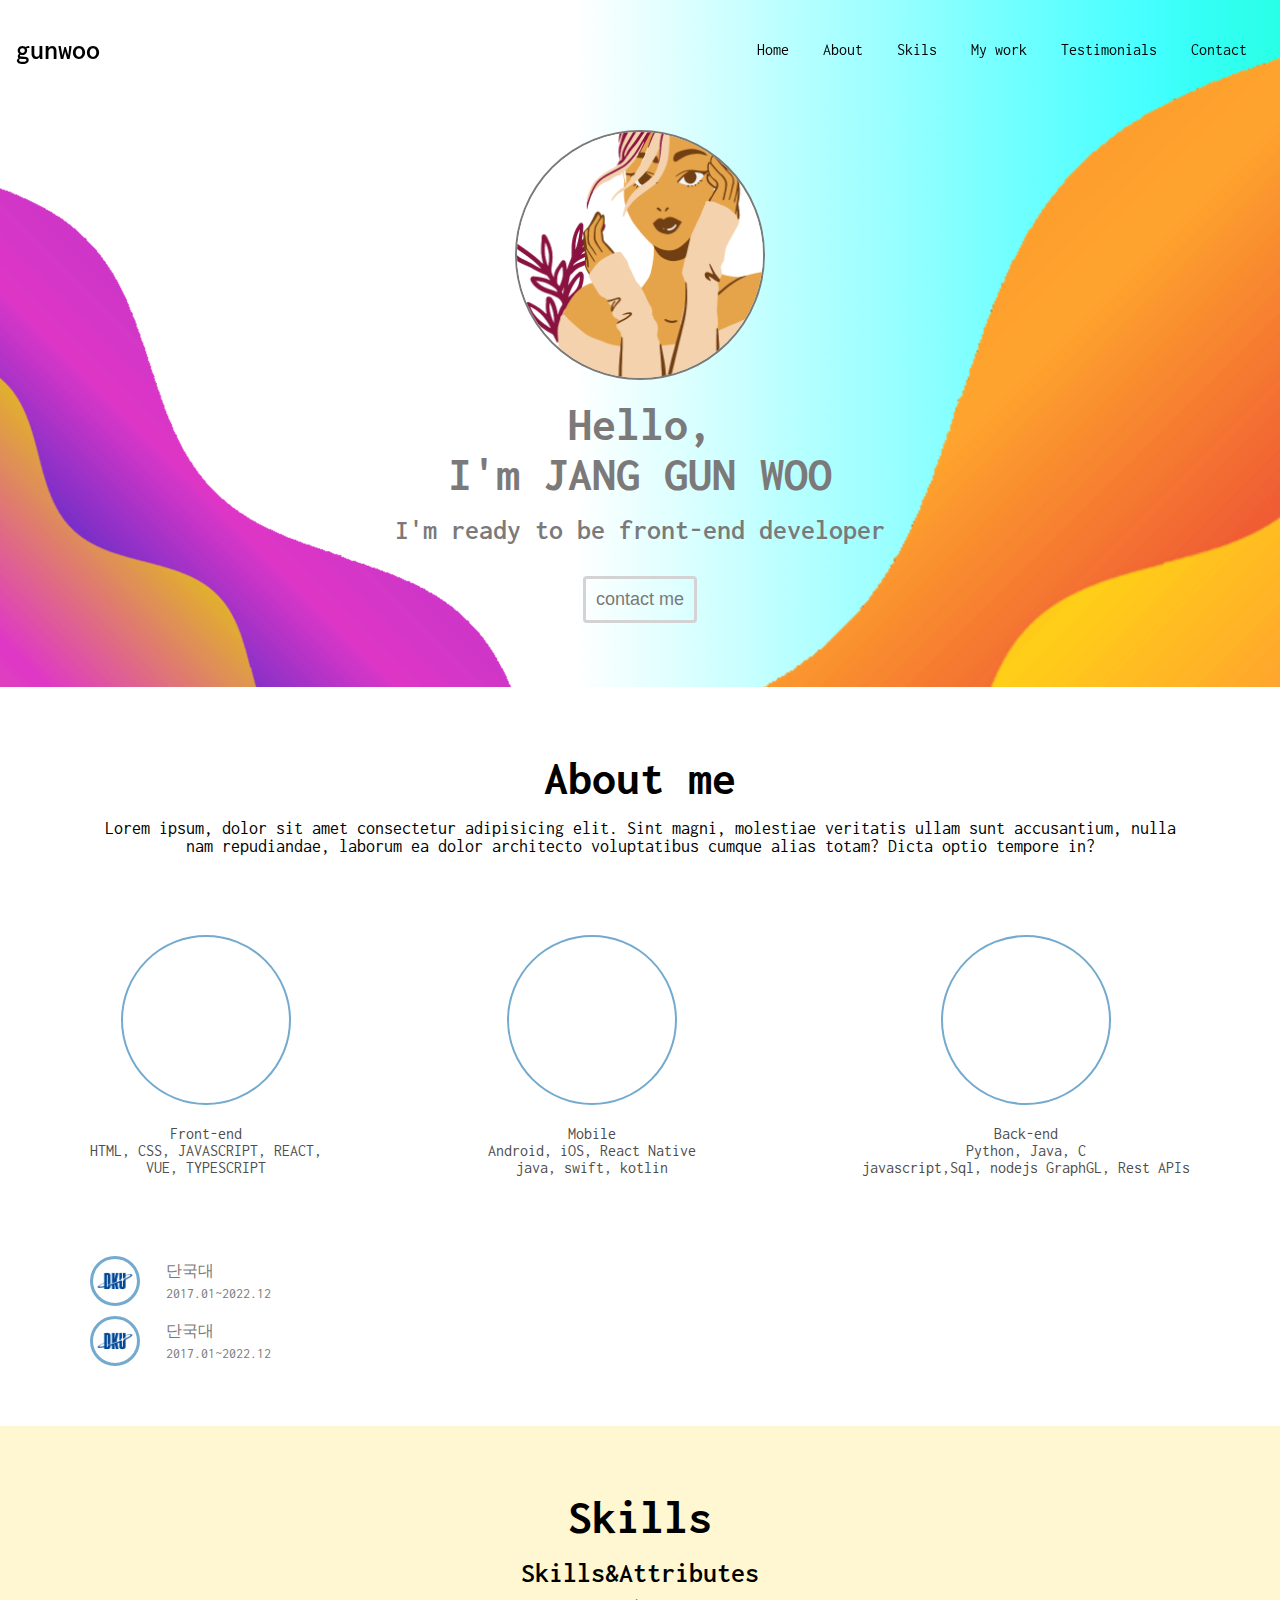
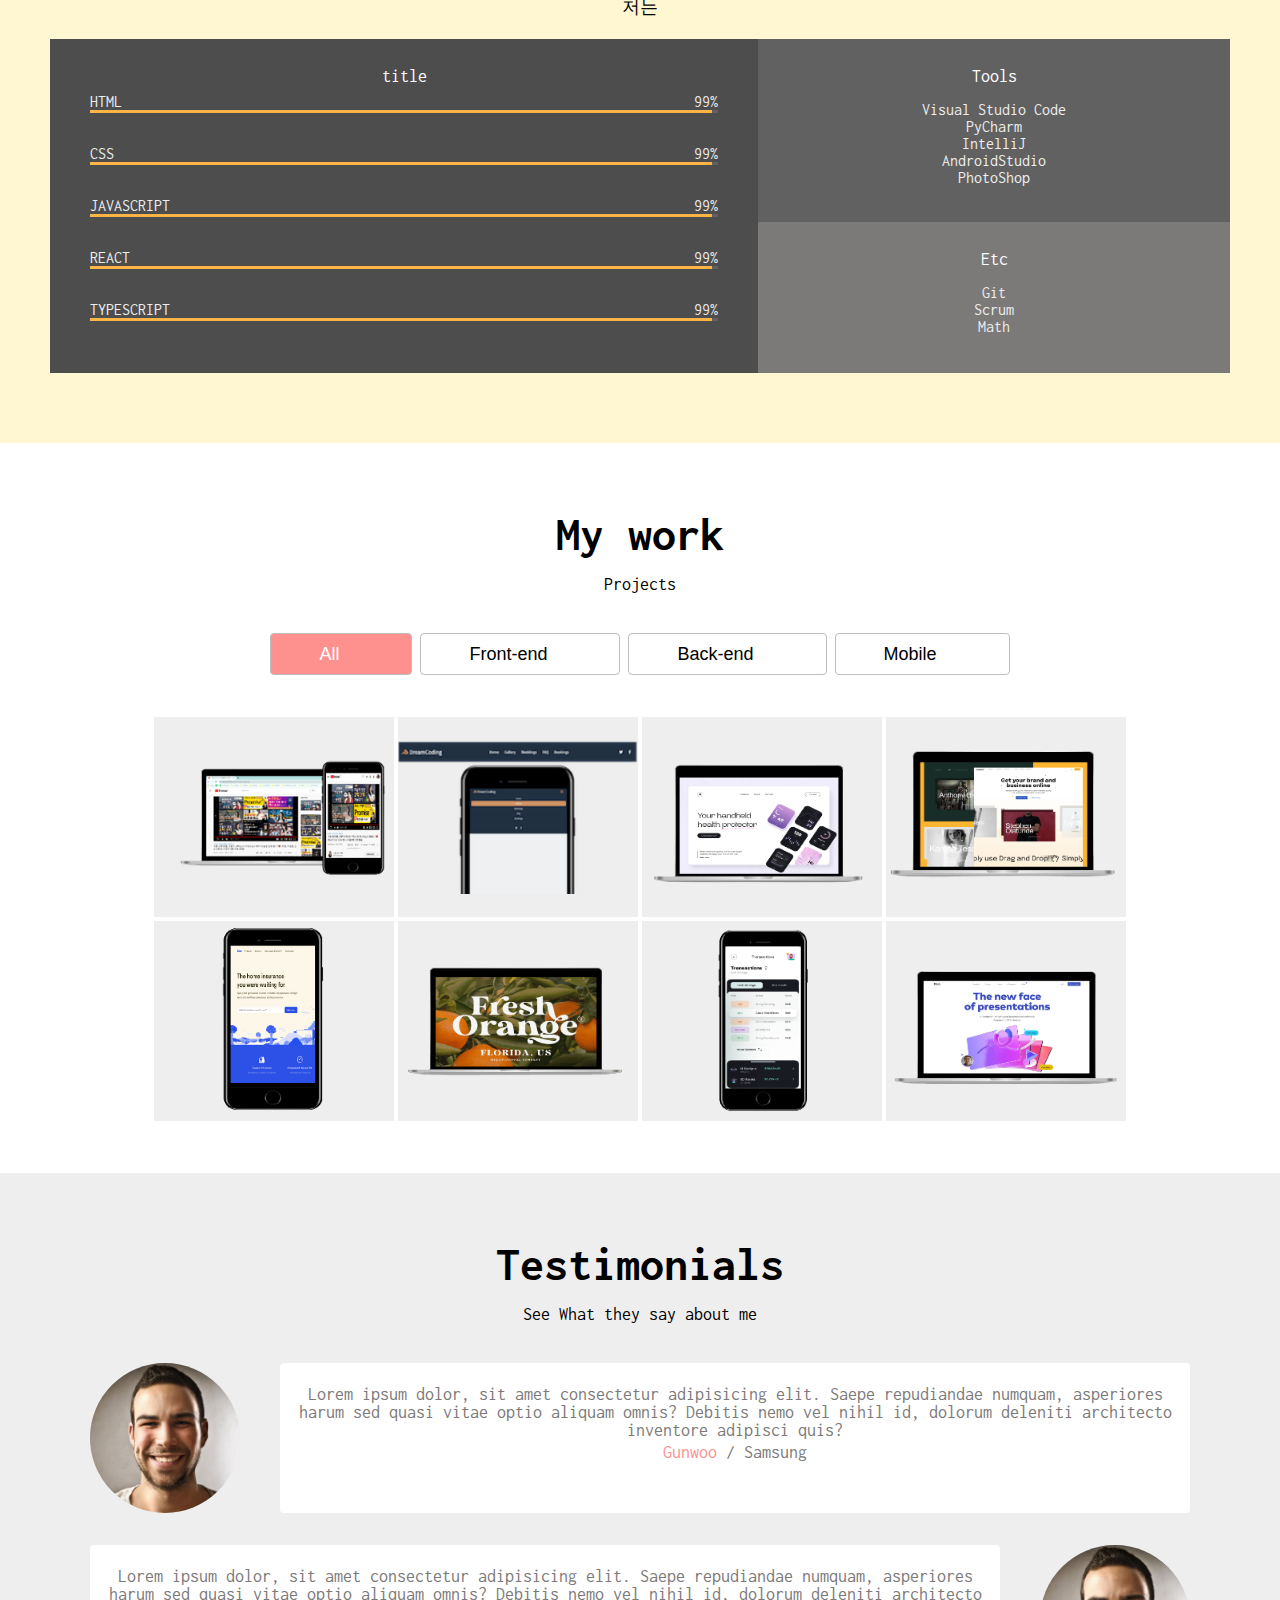
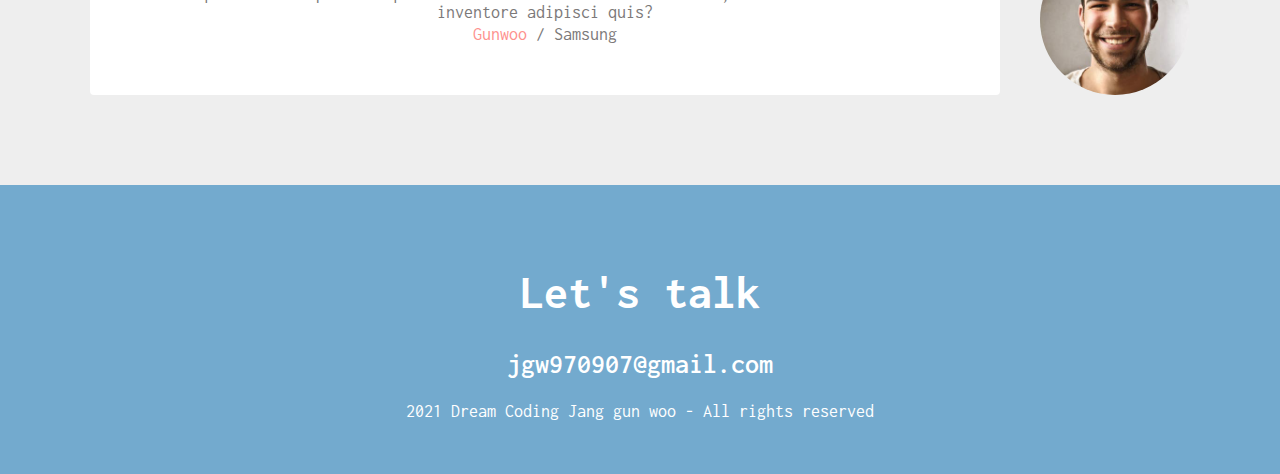
==== commit 3a7db513: "JS: ACTIVE" ====
--- a/index.html
+++ b/index.html
@@ -52,10 +52,12 @@
 
     <!-- HOME -->
     <section id="home">
-      <img src="images/funny.png" alt="jang's img" class="home_avatar" />
-      <h1 class="home__title">Hello, <br />I'm JANG GUN WOO</h1>
-      <h2 class="home__description">I'm ready to be front-end developer</h2>
-      <button class="home__contact">contact me</button>
+      <div class="home__container">
+        <img src="images/funny.png" alt="jang's img" class="home_avatar" />
+        <h1 class="home__title">Hello, <br />I'm JANG GUN WOO</h1>
+        <h2 class="home__description">I'm ready to be front-end developer</h2>
+        <button class="home__contact" data-link="#contact">contact me</button>
+      </div>
     </section>
     <!-- ABOUT -->
 
@@ -189,62 +191,72 @@
         <h1>My work</h1>
       <h3>Projects</h3>
       <div class="category">
-        <button class="category__btn active">All<span class="category__count">2</span></button>
-        <button class="category__btn">Front-end<span class="category__count">2</span></button>
-        <button class="category__btn">Back-end<span class="category__count">2</span></button>
-        <button class="category__btn">Mobile<span class="category__count">2</span></button>
+        <button class="category__btn selected" data-filter="*">
+          All<span class="category__count">2</span>
+        </button>
+        <button class="category__btn" data-filter="front-end">Front-end<span class="category__count">2</span></button>
+        <button class="category__btn" data-filter="back-end">Back-end<span class="category__count">2</span></button>
+        <button class="category__btn" data-filter="mobile">Mobile<span class="category__count">2</span></button>
       </div>
       <div class="work__projects">
-        <a href="https://youtube.com" class="project" target="blank">
+        <a href="https://youtube.com" class="project front" target="blank" data-type
+        ="front-end">
           <img src="images/projects/projects/project1.png" alt="Youtube" class="project__image"/>
           <div class="project__description">
             <h3>Youtube Site</h3>
             <span>Clone coding HTML & CSS</span>
           </div>
         </a>
-        <a href="https://youtube.com" class="project" target="blank">
+        <a href="https://youtube.com" class="project mobile" target="blank" data-type
+        ="mobile">
           <img src="images/projects/projects/project2.png" alt="Youtube" class="project__image"/>
           <div class="project__description">
             <h3>Youtube Site</h3>
             <span>Clone coding HTML & CSS</span>
           </div>
         </a>
-        <a href="https://youtube.com" class="project" target="blank">
+        <a href="https://youtube.com" class="project front" target="blank" data-type
+        ="front-end">
           <img src="images/projects/projects/project3.png" alt="Youtube" class="project__image"/>
           <div class="project__description">
             <h3>Youtube Site</h3>
             <span>Clone coding HTML & CSS</span>
           </div>
         </a>
-        <a href="https://youtube.com" class="project" target="blank">
+        <a href="https://youtube.com" class="project front" target="blank" data-type
+        ="front-end">
           <img src="images/projects/projects/project4.png" alt="Youtube" class="project__image"/>
           <div class="project__description">
             <h3>Youtube Site</h3>
             <span>Clone coding HTML & CSS</span>
           </div>
         </a>
-        <a href="https://youtube.com" class="project" target="blank">
+        <a href="https://youtube.com" class="project mobile" target="blank" data-type
+        ="mobile">
           <img src="images/projects/projects/project5.png" alt="Youtube" class="project__image"/>
           <div class="project__description">
             <h3>Youtube Site</h3>
             <span>Clone coding HTML & CSS</span>
           </div>
         </a>
-        <a href="https://youtube.com" class="project" target="blank">
+        <a href="https://youtube.com" class="project back" target="blank" data-type
+        ="back-end">
           <img src="images/projects/projects/project6.png" alt="Youtube" class="project__image"/>
           <div class="project__description">
             <h3>Youtube Site</h3>
             <span>Clone coding HTML & CSS</span>
           </div>
         </a>
-        <a href="https://youtube.com" class="project" target="blank">
+        <a href="https://youtube.com" class="project mobile" target="blank" data-type
+        ="mobile">
           <img src="images/projects/projects/project7.png" alt="Youtube" class="project__image"/>
           <div class="project__description">
             <h3>Youtube Site</h3>
             <span>Clone coding HTML & CSS</span>
           </div>
         </a>
-        <a href="https://youtube.com" class="project" target="blank">
+        <a href="https://youtube.com" class="project back" target="blank" data-type
+        ="back-end">
           <img src="images/projects/projects/project8.png" alt="Youtube" class="project__image"/>
           <div class="project__description">
             <h3>Youtube Site</h3>
@@ -300,5 +312,9 @@
         </p>
       </div>  
     </section>
+    <!-- arrow up-->
+    <button class="arrow__container">
+      <i class="fas fa-arrow-up"></i>
+    </button>
   </body>
 </html>
--- a/main.css
+++ b/main.css
@@ -117,12 +117,11 @@
   padding: 8px 12px;
   margin: 0 4px;
   cursor: pointer;
+  border: 1px solid transparent;
   border-radius: var(--size-border-radius);
 }
-.navbar__menu__item.active {
-  border: 1px solid var(--color-black);
-}
 .navbar__menu__item:hover {
+  border-color: var(--color-black);
   background-color: var(--color-dark-grey);
 }
 
@@ -284,13 +283,13 @@
   font-size: var(--font-regular);
   padding: 8px 48px;
 }
-.category__btn.active,
+.category__btn.selected,
 .category__btn:hover {
   background-color: var(--color-pink);
   color: var(--color-white);
 }
-.category__btn.active,
-.category__count.active,
+.category__btn.selected,
+.category__count.selected,
 .category__btn:hover .category__count {
   opacity: 1;
   top: 0;
@@ -313,6 +312,12 @@
   display: flex;
   flex-wrap: wrap;
   justify-content: center;
+  opacity: 1;
+  transition: all var(--animation-duration) ease-out;
+}
+.work__projects.anim-out {
+  opacity: 0;
+  transform: scale(0.96) translateY(40px);
 }
 .project {
   position: relative;
@@ -323,6 +328,9 @@
   height: 200px;
   margin: 2px;
   background-color: var(--color-light-white);
+}
+.project.invisible {
+  display: none;
 }
 .project__image {
   max-width: 100%;
@@ -415,7 +423,25 @@
   transform: scale(1.1);
   color: var(--color-yellow);
 }
-
+.arrow__container {
+  border-radius: 50%;
+  bottom: 24px;
+  right: 24px;
+  position: fixed;
+  font-size: 30px;
+  background-color: var(--color-dark-pink);
+  color: var(--color-white);
+  opacity: 0;
+  pointer-events: none;
+  transition: opacity 300ms ease-in;
+}
+.arrow__container.visible {
+  opacity: 1;
+  pointer-events: auto;
+}
+/* .arrow__container:hover {
+  border: 2px solid var(--color-dark-pink);
+} */
 /* For below 768px screen width */
 @media screen and (max-width: 768px) {
   .navbar__toggle-btn {
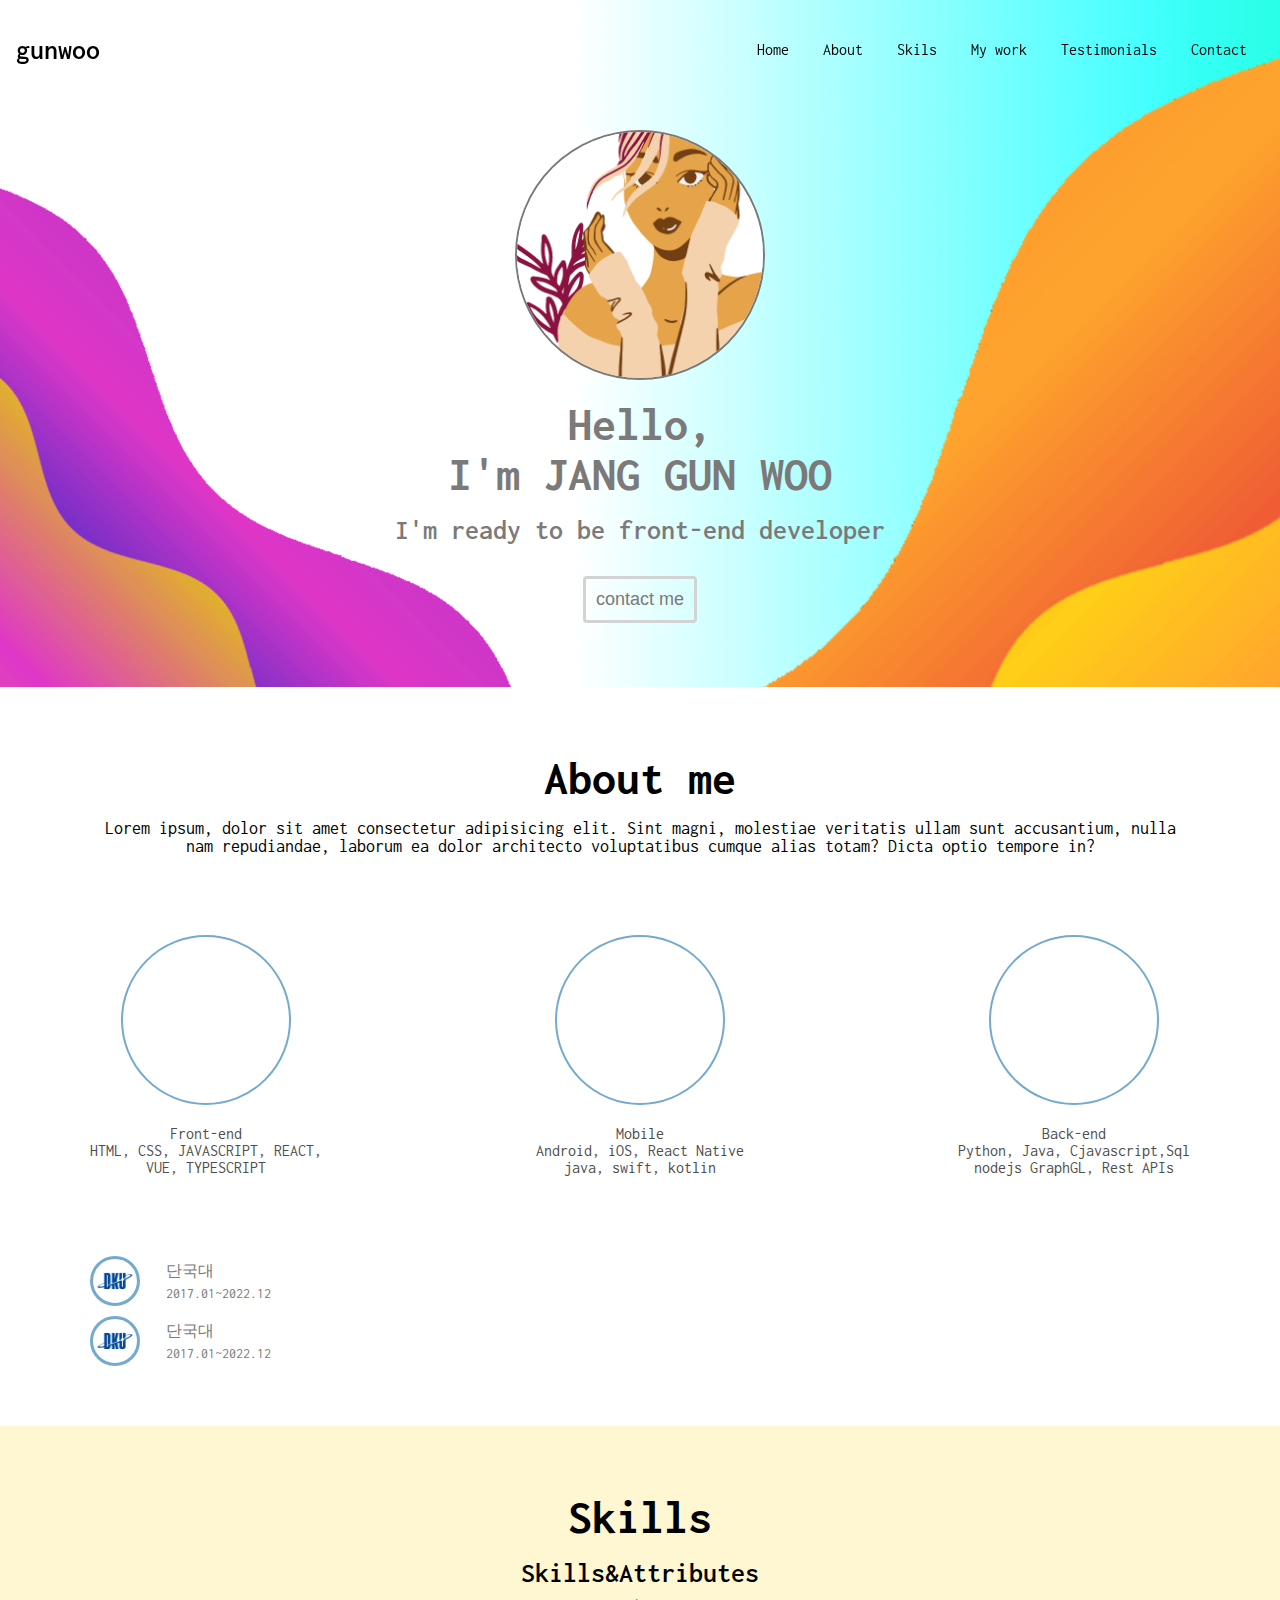
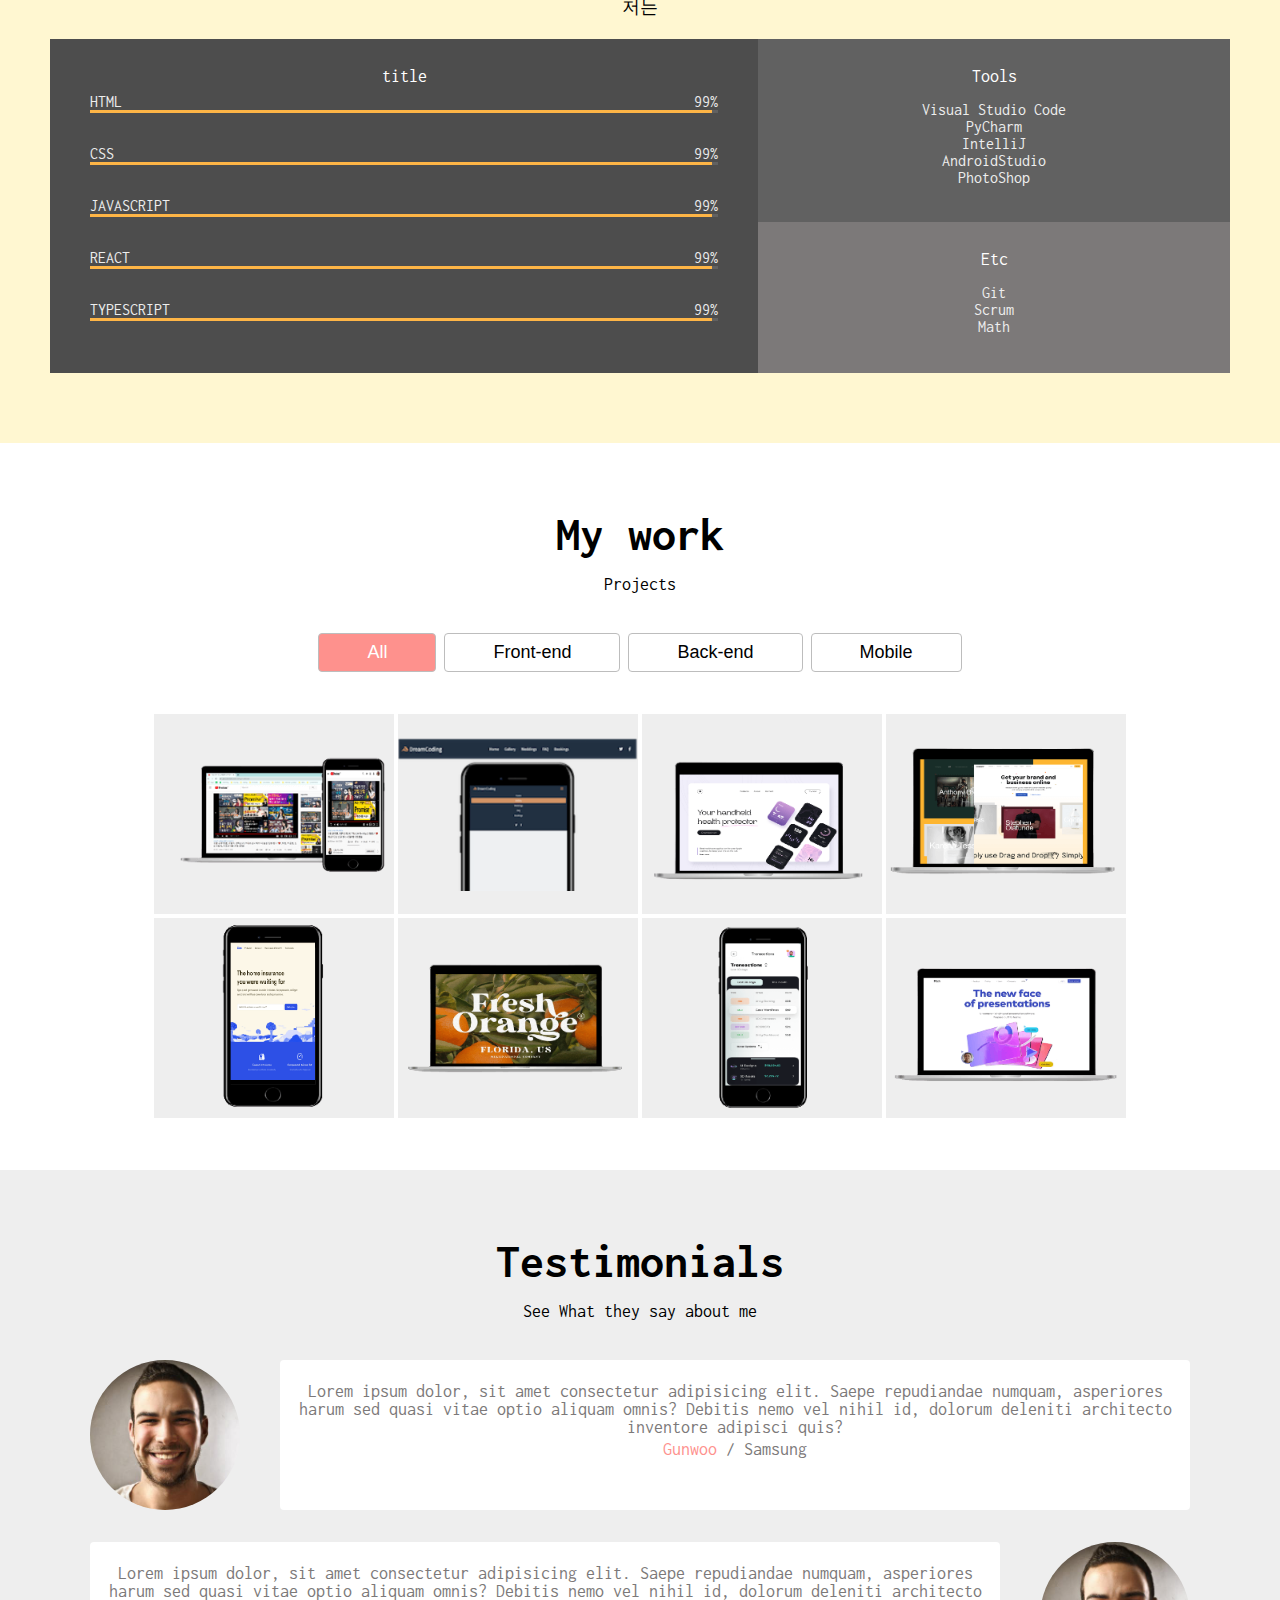
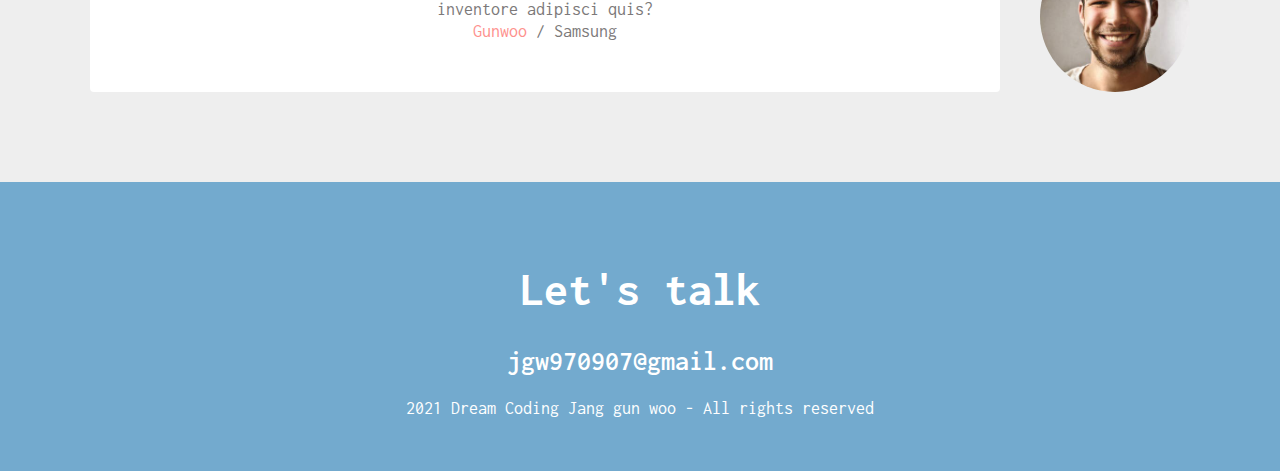
==== commit 9a3daed2: "JS: FINAL TOUCH" ====
--- a/index.html
+++ b/index.html
@@ -33,7 +33,7 @@
         <i class="fas fa-book"></i>
         <a href="#">gunwoo</a>
       </div>
-      <div class="navbar__menu">
+      <div class="navbar">
         <ul class="navbar__menu">
             <li class="navbar__menu__item active" data-link="#home">Home</li>
             <li class="navbar__menu__item" data-link="#about">About</li>
@@ -88,7 +88,7 @@
             <i class="fas fa-database"></i>
           </div>
           <div class="card__title">Back-end</div>
-          <div class="card__description">Python, Java, C<br />javascript,Sql, nodejs GraphGL, Rest APIs</div>
+          <div class="card__description">Python, Java, Cjavascript,Sql<br />nodejs GraphGL, Rest APIs</div>
         </div>
       </div>
       <div class="about__jobs">
--- a/main.css
+++ b/main.css
@@ -130,7 +130,7 @@
   right: 32px;
   font-size: 24px;
   color: var(--color-white);
-  top: 24px;
+  top: 15px;
   display: none;
 }
 /* Home */
@@ -158,6 +158,9 @@
   border-radius: var(--size-border-radius);
   margin: 24px;
   padding: 10px;
+}
+.home__contact:hover {
+  background-color: var(--color-orange);
 }
 /* Section */
 .section {
@@ -278,6 +281,7 @@
   margin: 40px;
 }
 .category__btn {
+  position: relative;
   border: 1px solid var(--color-dark-white);
   border-radius: var(--size-border-radius);
   font-size: var(--font-regular);
@@ -302,9 +306,9 @@
   height: 24px;
   display: inline-block;
   line-height: 24px;
-  position: relative;
+  position: absolute;
   top: -20px;
-  left: 4px;
+  right: 16px;
   opacity: 0;
   transition: all var(--animation-duration) ease-in;
 }
@@ -355,16 +359,16 @@
   opacity: 0.8;
 }
 .project__description h3 {
-  color: var(--color-white);
+  color: var(--color-orange);
 }
 .project__description h3:after {
   content: '';
   display: block;
   position: relative;
   left: 50%;
-  width: 25px;
+  width: 50px;
   height: 2px;
-  margin-left: -12px;
+  transform: translateX(-50%);
   margin-top: 8px;
   background-color: var(--color-dark-white);
 }
@@ -444,33 +448,83 @@
 } */
 /* For below 768px screen width */
 @media screen and (max-width: 768px) {
+  :root {
+    /* Font size */
+    --font-large: 30px;
+    --font-medium: 18px;
+    --font-regular: 16px;
+    --font-small: 14px;
+    --font-micro: 12px;
+  }
+  .section {
+    padding: 16px;
+    padding-top: 40px;
+  }
   .navbar__toggle-btn {
     display: block;
+    top: 16px;
+    right: 16px;
+    font-size: var(--font-medium);
   }
   #navbar {
     flex-direction: column;
     align-items: flex-start;
+    background-color: var(--color-pink);
+  }
+  .navbar {
+    width: 100%;
+  }
+  #navbar.navbar--dark {
+    padding: 16px;
   }
   .navbar__menu {
     flex-direction: column;
-    align-items: center;
+    text-align: center;
     width: 100%;
     display: none;
   }
+  .navbar__menu.open {
+    display: block;
+  }
   .about__cards {
     flex-direction: column;
+    margin-top: 30px;
+    margin-bottom: 0px;
   }
   .about__card {
-    margin-bottom: 38px;
+    margin-bottom: 30px;
   }
   .skillset {
     flex-direction: column;
   }
+  .category__btn {
+    margin: 4px 0;
+    width: 100%;
+  }
   .project {
     flex-grow: 1;
+  }
+  .testimonial {
+    flex-direction: column;
+    align-items: center;
   }
   .testimonial__img {
     width: 80px;
     height: 80px;
   }
-}
+  .testimonial__img:nth-child(even),
+  .testimonial__img:nth-child(odd) {
+    margin: 0;
+    margin-bottom: 8px;
+  }
+
+  .testimonial__speech-bubble {
+    order: 1;
+    /* 기본 order은 0인데 아바터보다 더 큰 order를 지정시
+    순위가 밀리게 되어있다. 따라서 speach가 뒤로 밀림*/
+  }
+  .arrow__container {
+    right: 10px;
+    bottom: 10px;
+  }
+}
